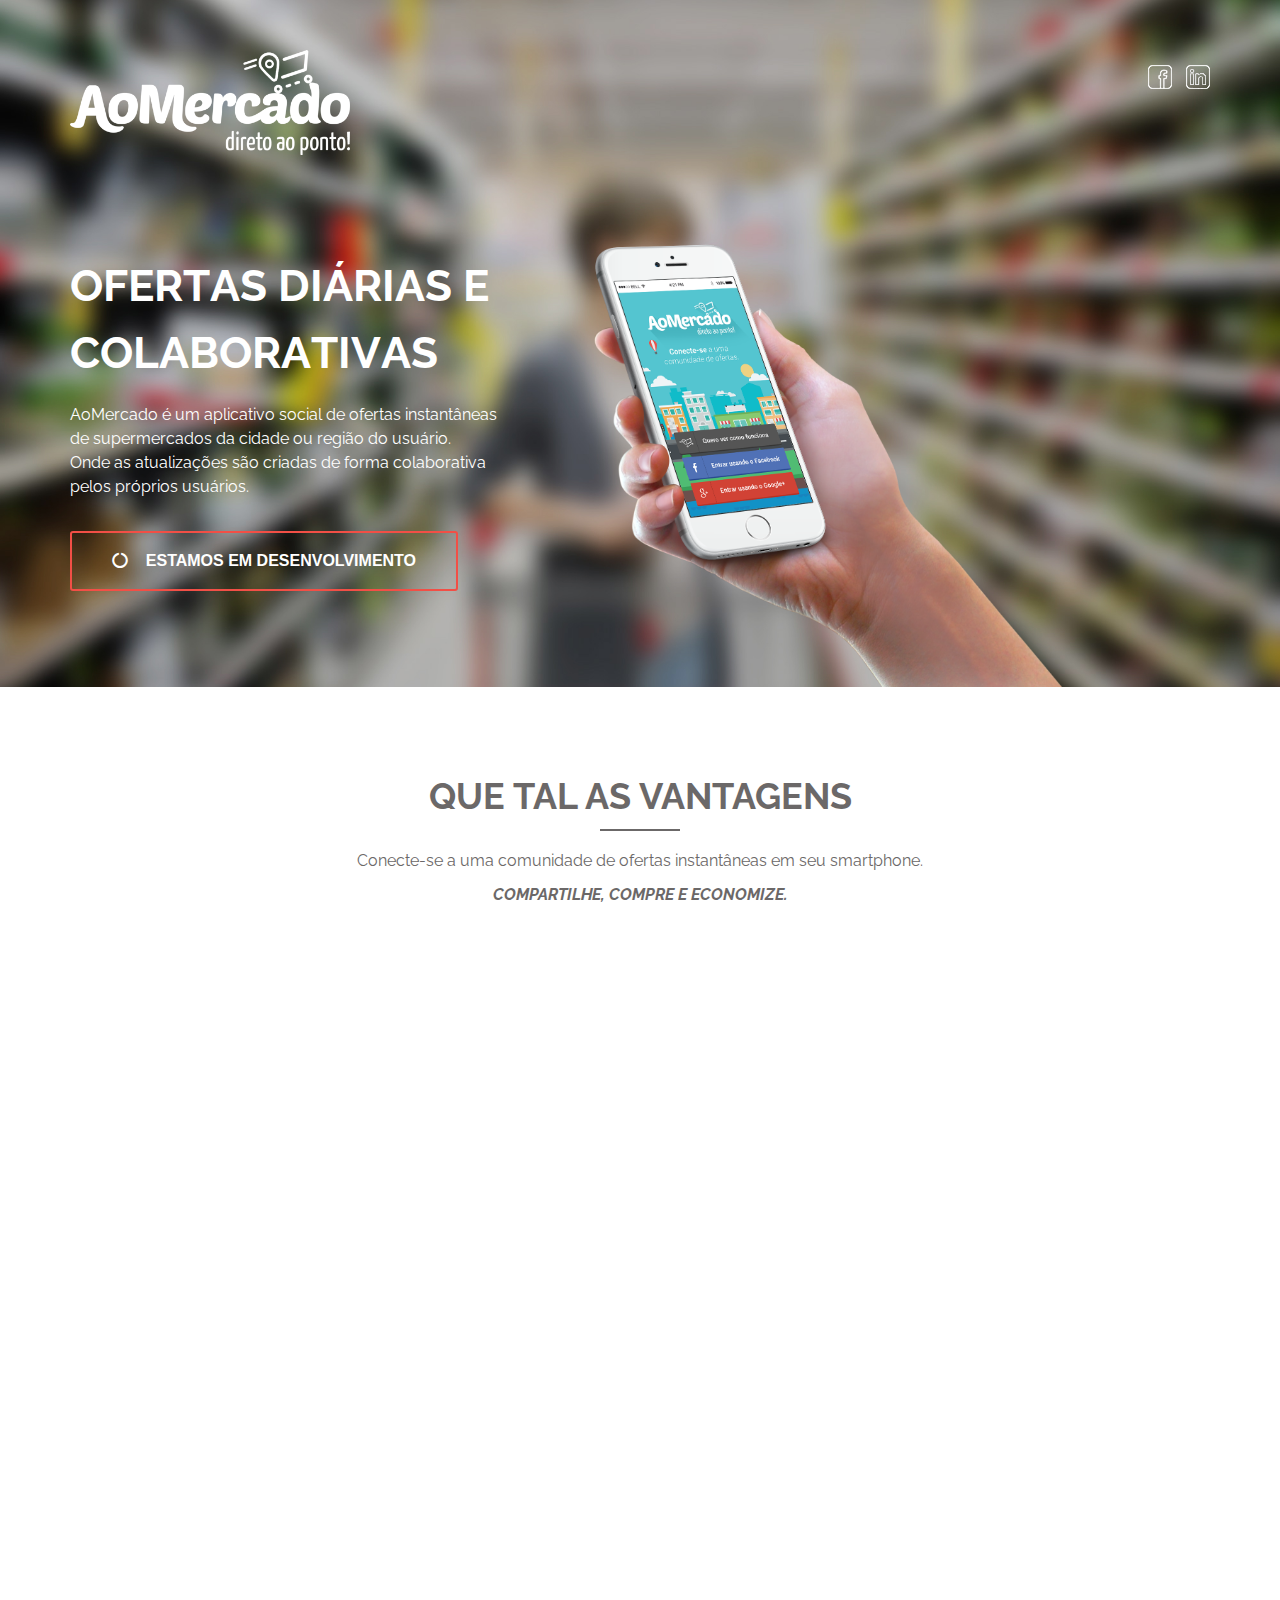
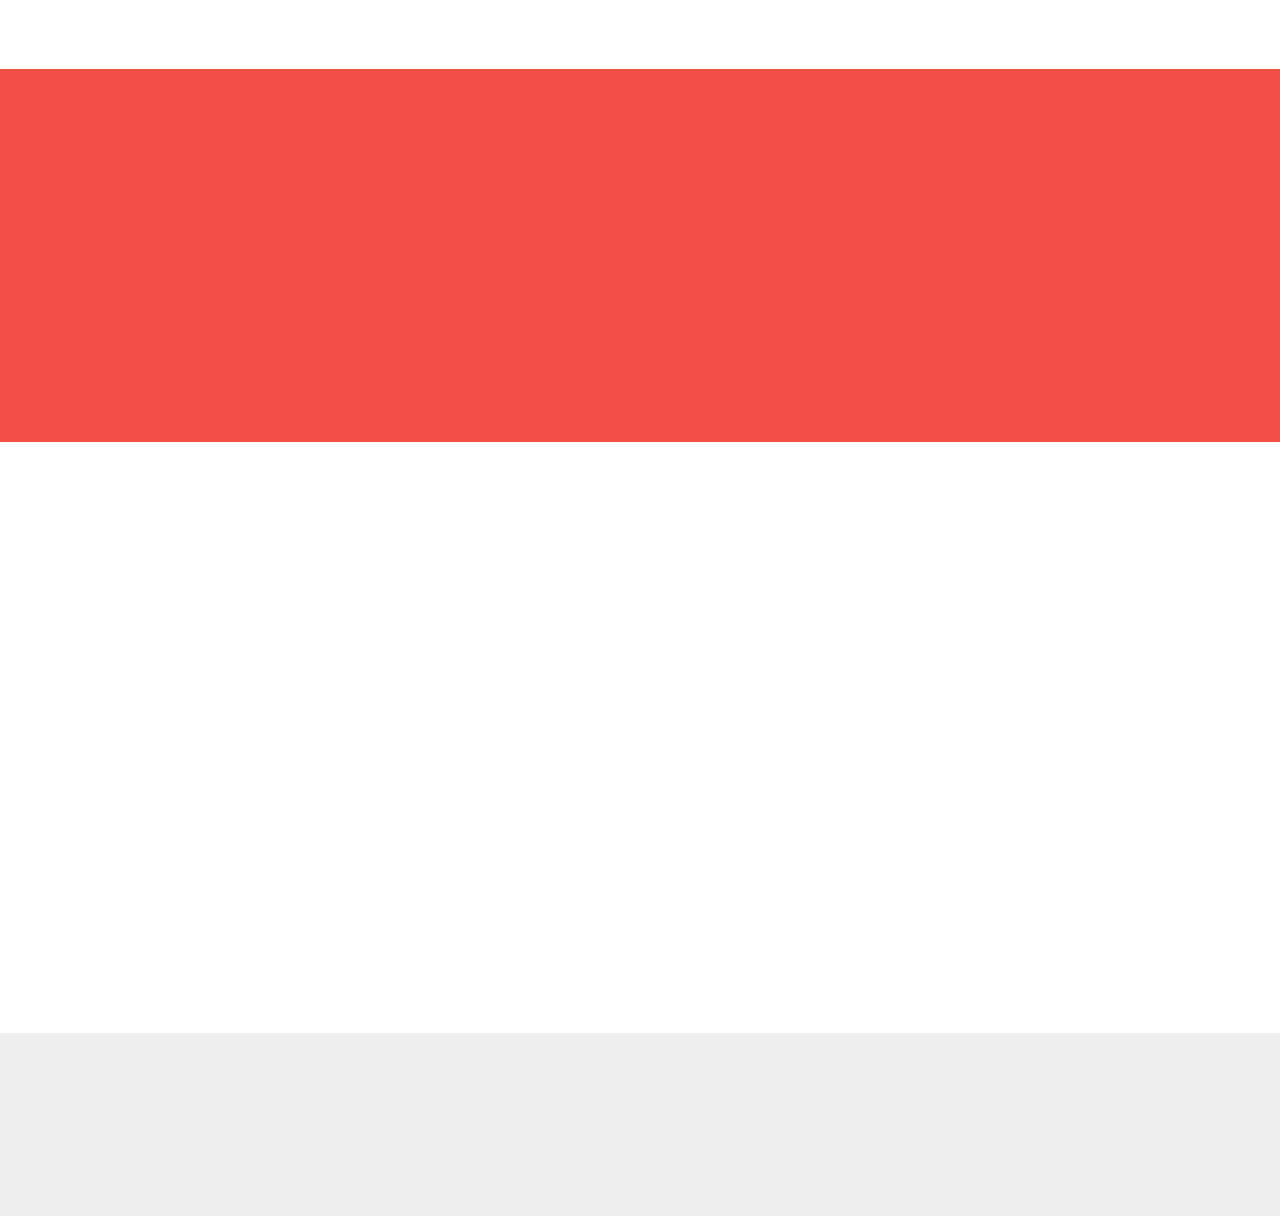
==== index.html @ 54acd957 "Ajustes Responsivo" ====
<!DOCTYPE html>
<html lang="pt">
    <head>
        <meta charset="utf-8">
        <meta http-equiv="X-UA-Compatible" content="IE=edge">
        <meta name="viewport" content="width=device-width, initial-scale=1">
        <meta name="description" content="">
        <meta name="author" content=""> 

        <link rel="icon" href="images/fav_aomercado.ico" type="image/x-icon"/>
        <link rel="shortcut icon" href="images/fav_aomercado.ico" type="image/x-icon"/>

        <link rel="stylesheet" type="text/css" href="css/bootstrap.min.css">
        <link rel="stylesheet" type="text/css" href="css/jquery.funnyText.css" />
        <link rel="stylesheet" type="text/css" href="css/animate.css">
        <link rel="stylesheet" type="text/css" href="css/style.css">

        <link rel="stylesheet" href="https://maxcdn.bootstrapcdn.com/font-awesome/4.5.0/css/font-awesome.min.css">
        <title>AoMercado - Conecte-se as Ofertas</title>

        <!--[if lt IE 9]>
          <script src="https://oss.maxcdn.com/html5shiv/3.7.2/html5shiv.min.js"></script>
          <script src="https://oss.maxcdn.com/respond/1.4.2/respond.min.js"></script>
        <![endif]-->

    </head>
    <body  onload="mailanim()">
            <header class="head">
            <div class="container bannertopo">
                <div class="row">
                    <div class="col-md-6 col-sm-6 col-xs-6 logo wow fadeIn">
                        <img src="images/logo.png" alt="Logo">
                    </div>
                    <div class="col-md-6 col-sm-6 col-xs-6 social wow fadeIn">
                        <a href="https://www.linkedin.com/company/aomercado/" alt="AoMercado no Linkedin" title="AoMercado no Linkedin" target="_blank">
                            <img src="images/linkedin-icon.png" alt="Linkedin - AoMercado">
                        </a>
                        <a href="https://www.facebook.com/AoMercadoApp" alt="AoMercado no Facebook" title="AoMercado no Facebook" target="_blank">
                            <img src="images/facebook-icon.png" alt="Facebook - AoMercado">
                        </a>
                    </div>
                </div>

                <div class="row">
                    <div class="col-md-6 col-sm-6 col-xs-12 main-content wow fadeInLeft TituloPrincipal">
                        <h1 class="funnytext">OFERTAS DIÁRIAS E COLABORATIVAS</h1>
                        <p> AoMercado é um aplicativo social de ofertas instantâneas de supermercados da cidade ou região do usuário.
                        <br>Onde as atualizações são criadas de forma colaborativa pelos próprios usuários.</p>

                        <button type="button" class="btn btn-default home-btn">
                        <i class="fa fa-circle-o-notch fa-spin"></i> &nbsp;&nbsp; ESTAMOS EM DESENVOLVIMENTO</button>

                    </div>
                    <div class="col-md-6 col-sm-6 col-xs-12 phone-mockup wow fadeInRight" style="padding-left: 70px;">
                        <img class="img-responsive" src="images/iphoneinhand.png" alt="Phone">
                    </div>
                </div>
            </div>
        </header>

    <!-- <section class="services">
        <div class="container">
            <div class="row">
                <div class="col-md-4 col-sm-4 services-list wow fadeInUp">
                    <img src="images/service-icon-1.png" alt="icon">
                    <h4>ULTIMATE DESIGN</h4>
                    <p>This is a paragraph. Click here to add / edit your own text. This should be used to tell a story.</p>
                </div>

                <div class="col-md-4 col-sm-4 services-list wow fadeInUp">
                    <img src="images/service-icon-2.png" alt="icon">
                    <h4>LIFETIME FREE</h4>
                    <p>This is a paragraph. Click here to add / edit your own text. This should be used to tell a story.</p>
                </div>

                <div class="col-md-4 col-sm-4 services-list wow fadeInUp">
                    <img src="images/service-icon-3.png" alt="icon">
                    <h4>AMAZING FEATURE</h4>
                    <p>This is a paragraph. Click here to add / edit your own text. This should be used to tell a story.</p>
                </div>

            </div>
        </div>
    </section> -->

    <section class="container features destaquehome">
        <div class="row">
            <div class="col-md-12 features-title wow fadeIn">
                <h1 >QUE TAL AS VANTAGENS</h1>
                <center><div class="dark-stroke"></div></center>
                <p class="title-description">Conecte-se a uma comunidade de ofertas instantâneas em seu smartphone.</p>
                <p class="title-description"><i><b>COMPARTILHE, COMPRE E ECONOMIZE.</b></i></p>
            </div>
          <div class="col-md-4 col-sm-4 features-right icones">
                <div class="features-list-4 wow fadeInRight">
                    <i class="fa fa-hand-spock-o"></i>
                    <h4>Compatilhe as Ofertas</h4>
                    <p>Contribua postando as oferta do mercado de onde você estiver.</p>
                </div>
                <div class="features-list-5 wow fadeInRight">
                    <i class="fa fa-bullhorn"></i>
                    <h4>Nada de ofertas Ultrapassadas</h4>
                    <p>Aproveite as Ofertas que todos estão compartilhando em sua cidade.</p>
                </div>
                <div class="features-list-6 wow fadeInRight">
                    <i class="fa fa-calendar-check-o"></i>
                    <h4>Instântaneo e Diário</h4>
                    <p>Acompanhe o produto que lhe interessa e arraste para sua lista de compras.</p>
                </div>
            </div>
            <div class="col-md-4 col-sm-4 appmockup wow fadeInUp">
                <img class="phone-mockup" src="images/iphonemockup.png" alt="phone mockup">
                <img class="phone-img" src="images/appimage.png" alt="phone image">
            </div>

            <div class="col-md-4 col-sm-4 features-right icones icladi">
                <div class="features-list-4 wow fadeInRight">
                    <i class="fa fa-heart"></i>
                    <h4>Ganhe Prêmios</h4>
                    <p>Contribua e ainda ganhe prêmios e descontos exclusivos.</p>
                </div>
                <div class="features-list-5 wow fadeInRight">
                    <i class="fa fa-map-marker"></i>
                    <h4>Vá na Oferta</h4>
                    <p>Agora não precisa sair buscando ofertas pela cidade, vá direto ao ponto.</p>
                </div>
                <div class="features-list-6 wow fadeInRight">
                    <i class="fa fa-leaf"></i>
                    <h4>Ajude a Economizar Papel</h4>
                    <p>Nosso aplicativo ajuda a diminuir o número de panfletos nas ruas.</p>
                </div>
            </div>
        </div>
    </section>

    <section class="form-section bgcontato">
        <div class="container">
            <div class="row">
                <div class="col-md-12 wow fadeIn">
                    <h2 id="invite-message">Quer ser o primeiro a saber?</h2>
                    <div id="contact-response" style="display: none;">
                        <h2><i class="fa fa-paper-plane-o"></i></h2>
                        <h2>OBRIGADO POR SE CADASTRAR!</h2>
                    </div>
                    <center><div class="white-stroke"></div></center>
                    <form id="contact" method="post" class="form-inline">
                        <div class="form-group">
                            <label class="sr-only" for="mail">Email address</label>
                            <input type="email" class="form-control" id="mail" placeholder="Cadastre seu e-mail">
                        </div>
                        <button type="submit" class="btn btn-default"><i class="fa fa-paper-plane-o"></i> &nbsp;&nbsp; Enviar</button>
                    </form>
                    <p class="title-description">Fique tranquilo, não vamos mandar spams.</p>
                    <br/>

                    <script type="text/javascript">
                          var posicao = 0;
                          var mensagem = "oi@aomercado.com";  // Digite entre as aspas o que você quiser, inclusive tags HTML.

                          function mailanim() {
                            document.getElementById("lugar").innerHTML = mensagem.substring(posicao,mensagem,length);
                            posicao++;
                            if (posicao == mensagem.length) {
                            posicao == 3;
                            }
                            setTimeout("mailanim()", 320); // O número mencionado pode ser alterado, pois ele indica a velocidade com que a mensagem irá surgir. Quanto maior, mais lento.
                          }
                    </script>
                    <p style="margin-top: 0px;">Se preferir encaminhe um e-mail para -
                    <a href="mailto:oi@aomercado.com" alt="Diga Oi" title="Diga Oi" style="text-decoration:none;color:#fff;"><b><strong id="lugar"></strong></b></a></p>

                </div>
            </div>
        </div>
    </section>

    <section class="our-clients">
        <div class="container">
            <div class="row">
                <div class="col-md-12 clients-title wow fadeIn">
                    <h1 >NOSSA EQUIPE</h1>
                    <center><div class="dark-stroke"></div></center>
                    <p class="title-description">Quem faz isso acontecer.</p>
                </div>
            </div>
            <div class="row clients-list">
                <div class="col-md-4 wow fadeInUp">
                    <img src="images/client-1.png" alt="client">
                    <h4>Patrick Padilha</h4>
                    <p><i>Co-founder</i></p>
                    <center><div class="clients-stroke"></div></center>
                    <p>"Gestão de Clientes, Design e Marketing."</p>
                    <!--<p>"Existe o risco que você não pode jamais correr, e existe o risco que não pode deixar de correr.<br><i>Peter Drucker</i>"</p>-->
                    <!--<p>"Estudante. Apaixonado por design, empreendendorismo, marketing e por fazer a diferença na vida das pessoas."</p>-->
                </div>
                <div class="col-md-4 wow fadeInUp">
                    <img src="images/client-2.png" alt="client">
                    <h4>Matheus Pereira</h4>
                    <p><i>Co-founder</i></p>
                    <center><div class="clients-stroke"></div></center>
                    <p>"Comunicação, desenvolvimento tecnológico e conhecimento."</p>
                </div>
                <div class="col-md-4 wow fadeInUp">
                    <img src="images/client-3.png" alt="client">
                    <h4>Joelmir Ribacki</h4>
                    <p><i>Co-founder</i></p>
                    <center><div class="clients-stroke"></div></center>
                    <p>"Desenvolvimento tecnológico, infraestrutura e inovação."</p>
                </div>
            </div>
        </div>
    </section>
    
    <!-- <section class="download-section">
        <div class="container">
            <div class="row">
                <div class="col-md-6 wow fadeInLeft">
                    <h2>START TO SNAP AWESOME PHOTOS</h2>
                    <p class="title-description">Join us to be one of the 543.000 Photographers</p>
                </div>
                <div class="col-md-6 wow fadeInRight">
                     <a type="button" class="btn btn-default btn-lg" href="#">GET DOWNLOAD LINK!</a>
                </div>
            </div>
        </div>
    </section> -->

    <footer class="footer-info">
        <div class="container">
            <div class="row">
                <div class="col-md-12 wow fadeInLeft">
                    <img src="images/logo-2.png" alt="Footer-Logo">
                </div>
                <div class="col-md-12 wow fadeInRight">
                    <p>Todos os direitos reservados &copy; - 2015-2016</p>
                </div>
            </div>
        </div>
    </footer>



        <!-- scripts starts here-->
        <script src="https://ajax.googleapis.com/ajax/libs/jquery/1.11.3/jquery.min.js"></script>
        <script src="js/bootstrap.min.js"></script>
        <script src="js/jquery.funnyText.js"></script>
        <script src="js/wow.min.js"></script>
        <script src="js/queryloader2.min.js" type="text/javascript"></script>
        <script src="js/contact.js" type="text/javascript"></script>
        <!-- scripts end here-->

        <script type="text/javascript">
            window.addEventListener('DOMContentLoaded', function() {
            new QueryLoader2(document.querySelector("body"), {
            barColor: "#efefef",
            backgroundColor: "#111",
            percentage: true,
            barHeight: 1,
            minimumTime: 200,
            fadeOutTime: 1000
            });
        });
        </script>

         <script>
            new WOW().init();
         </script>

        <script type="text/javascript">
            $(document).ready(function() {
                 $('.funnytext').funnyText({
                speed: 200,
                borderColor: 'none',
                activeColor: 'white',
                color: 'white',
                fontSize: '44px',
                direction: 'both'
                });
            });

        </script>
        
        <!-- Google Analytics-->
            <script>
              (function(i,s,o,g,r,a,m){i['GoogleAnalyticsObject']=r;i[r]=i[r]||function(){
              (i[r].q=i[r].q||[]).push(arguments)},i[r].l=1*new Date();a=s.createElement(o),
              m=s.getElementsByTagName(o)[0];a.async=1;a.src=g;m.parentNode.insertBefore(a,m)
              })(window,document,'script','//www.google-analytics.com/analytics.js','ga');

              ga('create', 'UA-71699555-1', 'auto');
              ga('send', 'pageview');

            </script>

    </body>
---- css/style.css ----
@import url(https://fonts.googleapis.com/css?family=Raleway:700,400,300);

html, h1, h2, h3, h4, h5, h6, p {
    font-family: 'Raleway', sans-serif;
}
p {
    line-height: 24px;
    font-size: 15px;
}

h1, h2, h4{
	font-weight: bold;
}

h4{
	text-transform: uppercase;
}

h1, h2, h3, h4, h5, h6, p, img, .btn {
    -moz-transition: all 0.2s ease-in-out;
    -webkit-transition: all 0.2s ease-in-out;
    -o-transition: all 0.2s ease-in-out;
    -ms-transition: all 0.2s ease-in-out;
    transition: all 0.2s ease-in-out;
}

.container{
	overflow: hidden;
}

.head{
	background-image: url("../images/bg-img-1.jpg");
	background-position: center center;
    background-repeat: no-repeat;
    background-size: cover;
    border-width: 0;
    min-height: 652px;
    width: auto;
}

.logo{
	margin-top: 50px;
}

.social img{
	margin-top: 65px;
	float: right;
	padding-left: 14px;
}

.main-content{
	margin-top: 84px;
	color: #fff;
}

.main-content h1{
	font-size: 42px;
	line-height: 54px;
}

.main-content p{
	font-weight: 400;
	font-size: 16px;
}

.phone-mockup img{
	float: right;
	vertical-align: bottom;
	height: 532px;
	width: auto;

}

.home-btn{
	margin-top: 22px;
	font-size: 16px;
	height: 60px;
	border-radius: 3px;
	color: #fff;
	background: none;
	border:2px solid #F24F46;
	margin-right: 20px;
	padding: 17px 40px 20px 40px;
	font-weight: bold;
}


.services{
	padding-top: 30px;
	padding-bottom: 30px;
	background-color: #F24F46;
	color: #fff;
	text-align: center;
}

.services-list{
	padding-top: 30px;
	padding-bottom: 30px;
}

.services h4, .services p{
	padding-right: 30px;
	padding-left: 30px;
}

.services h4{
	padding-bottom: 4px;
	margin-top: 28px;
}

.services-list:hover h4{
	letter-spacing: 0.5px;
}

.title-description{
	font-size: 16px;
}

.features{
	margin-bottom: 80px;
	margin-top: 70px;
	color: #6b6868;
}

.features-title{
	margin-bottom: 70px;
	text-align: center;
}

.dark-stroke{
	border-bottom: 2px solid #6b6868;
	width: 80px;
	margin-top: 12px;
	margin-bottom: 18px;
	
}

.features-left{
	text-align: right;
	margin-top: 40px;
}

.features-right{
	text-align: left;
	margin-top: 40px;
}

.features-left h4, .features-left p{
	padding-right: 60px;
}

.features-left div:hover h4, .features-right div:hover h4{
	color: #202020;
}

.features-right h4, .features-right p{
	padding-left: 60px;
}

.features-left div, .features-right div{
	margin-bottom: 36px;
}

.features-list-1 img, .features-list-2 img, .features-list-3 img{
	transform:translate(0px, 66px);
}

.features-list-4 img, .features-list-5 img, .features-list-6 img{
	transform:translate(0px, 66px);
}


.appmockup{
	position: relative;
	text-align: center;
}

.phone-img{
	position: absolute;
	text-align: center;
	transform:translate(-261px, 0px);
	top: 70px;

}

.screenshots-title{
	margin-bottom: 70px;
	text-align: center;
}

.screenshots{
	padding-top: 80px;
	padding-bottom: 80px;
	background-color: #f8f8f8;
}

#owl-slider .item{
	margin: 3px;
}
#owl-slider .item img{
	display: block;
	height: auto;
	width: 100%;
	border-radius: 5px;
	text-align: center;
	opacity: 0.9;
	transform: scale(0.95);
    }

#owl-slider .item img:hover{
	opacity: 1;
	transform: scale(1.0);
}

.form-inline{
	padding-top: 20px;
}

.form-inline .form-control{
	width: 412px;
	height: 46px;
	background-color: #545151;
	color: #fff;
	border-color: #666666;
}

.form-inline .btn{
	width: 120px;
	height: 46px;
	background-color: #545151;
	color: #fff;
	border-color: #666666;
}

.form-section{
	background-image: url('../images/bg-img-1.jpg');
	background-position: center center;
    background-repeat: no-repeat;
    background-size: cover;
    border-width: 0;
    width: auto;
    text-align: center;
    padding-top: 60px;
    padding-bottom: 60px;
    color: #fff;
}

.form-section p{
	margin-top: 14px;
}

.white-stroke{
	border-bottom: 2px solid #ffffff;
	width: 80px;
	margin-top: 12px;
	margin-bottom: 18px;
	
}

.our-clients{
	text-align: center;
	margin-top: 70px;
	margin-bottom: 70px;
	color: #6b6868;

}

.clients-title{
	margin-bottom: 70px;
	text-align: center;
}

.clients-stroke{
	border-bottom: 2px solid #6b6868;
	width: 80px;
	margin-top: 12px;
	margin-bottom: 14px;	
}

.our-clients div{
	padding-right: 30px;
	padding-left: 30px;	
}

.clients-list div:hover h4{
	color: #202020;
}

.clients-list h4{
	padding-top: 20px;
	padding-bottom: 0px;
	margin: 0px;
}

.clients-logos{
	padding-top: 30px;
	padding-bottom: 30px;
	background-color: #6B6868;

}

.faq{
	padding-top: 70px;
	padding-bottom: 70px;
	background-color: #f8f8f8;
}

.faq h4{
	text-transform: none;
	color: #6B6868;	
}

.faq-title{
	margin-bottom: 40px;
	text-align: center;
}

.faq-list div{
	padding-top: 30px;
}

.faq-list div:hover h4{
	color: #202020;
}

.download-section{
	margin-top: 50px;
	margin-bottom: 50px;
	color: #6b6868;
}

.download-section h2{
	font-size: 26px;
}

.btn-lg{
	float: right;
	border-radius: 5px;
	color: #fff;
	background-color: #6b6868;
	padding-top: 16px;
	padding-bottom: 16px;
	width: 384px;
	margin-top: 22px;
}

.btn-lg:hover{
	background-color: #202020;
	color: #fff;
}

.footer-info{
	padding-top: 30px;
	padding-bottom: 24px;
	background-color: #EEEEEE;
	color: #fff;
	text-align: center;
}

.footer-info img{
	width: 200px;
	height: auto;
}

.footer-nav ul{
	text-decoration: none;
	text-align: center;
	list-style-type: none;
	margin-top: 10px;
}

.footer-nav li{
	display: inline;
	padding: 6px;
}

.footer-nav li a{
	color: #c0c0c0;
}

.footer-info p{
	color: #777;
	margin-top: 20px;
	text-align: center;
}

@media only screen and (min-width : 768px) {
		.phone-mockup img{
		float: left;
		}
}


.logo img{
	max-width: 280px;
}

.bgcontato{background: #F24F46 !important;}

.destaquehome .icones i{
	font-size: 2.3em;
	transform: translate(0px, 66px);
	color: #46C6A0;
	}


.col-md-6.TituloPrincipal {width: 40% !important;}


/* AJUSTES RESPONSIVO */

@media (min-width: 768px) and (max-width: 991px) {
		body .bannertopo {
			margin-right: 0px;
			margin-left: 40px;
    		padding-right: 0px;
		}

		.phone-mockup{
		    padding-left: 0px !important;
		    margin: 87px 0px 0px 0px;
    		position: absolute;
    		display: inline-block;
    		max-width: 270px;
		}

		.bannertopo .phone-mockup {margin: 110px 0px 0px 22px;}		
		.phone-mockup .img-responsive{
		    max-width: none;
		    bottom: 0px ;
		}

		.destaquehome .col-sm-4 {
    		width: 29.333333%;
			padding-right: 0px;
    	}

		.destaquehome .appmockup {text-align: left;}
		
		.features-right.icladi {margin-left: 90px;}
		.features-right {margin-left: 0px;padding-left: 0px;}
		.features-right h4, .features-right p {padding-left: 50px;}

		.appmockup .phone-img {
		    position: absolute;
		    text-align: center;
		    transform: translate(19px, 85px);
    		max-width: 234px;
		}
}

@media screen and (max-width: 767px) {
	.col-md-6.TituloPrincipal {
	    width: 99% !important;
	    text-align: center;
    }
    .form-inline .form-control {width: 100%;}
    .destaquehome .row .features-left p {margin-left: 50px;}
    .destaquehome .row .features-left div {text-align: left;}
}


@media screen and (max-width: 479px) {
	.logo img {max-width: 215px;}
	.social img {
   		margin-top: 75px;
   		width:42px;
   		height:auto;
    }
	.phone-mockup img {height: auto;}
	.home-btn {
		font-size: 14px;
		padding: 15px 30px;
		margin-left: 20px;
	}
	.footer-info p{font-size: 12px}

}
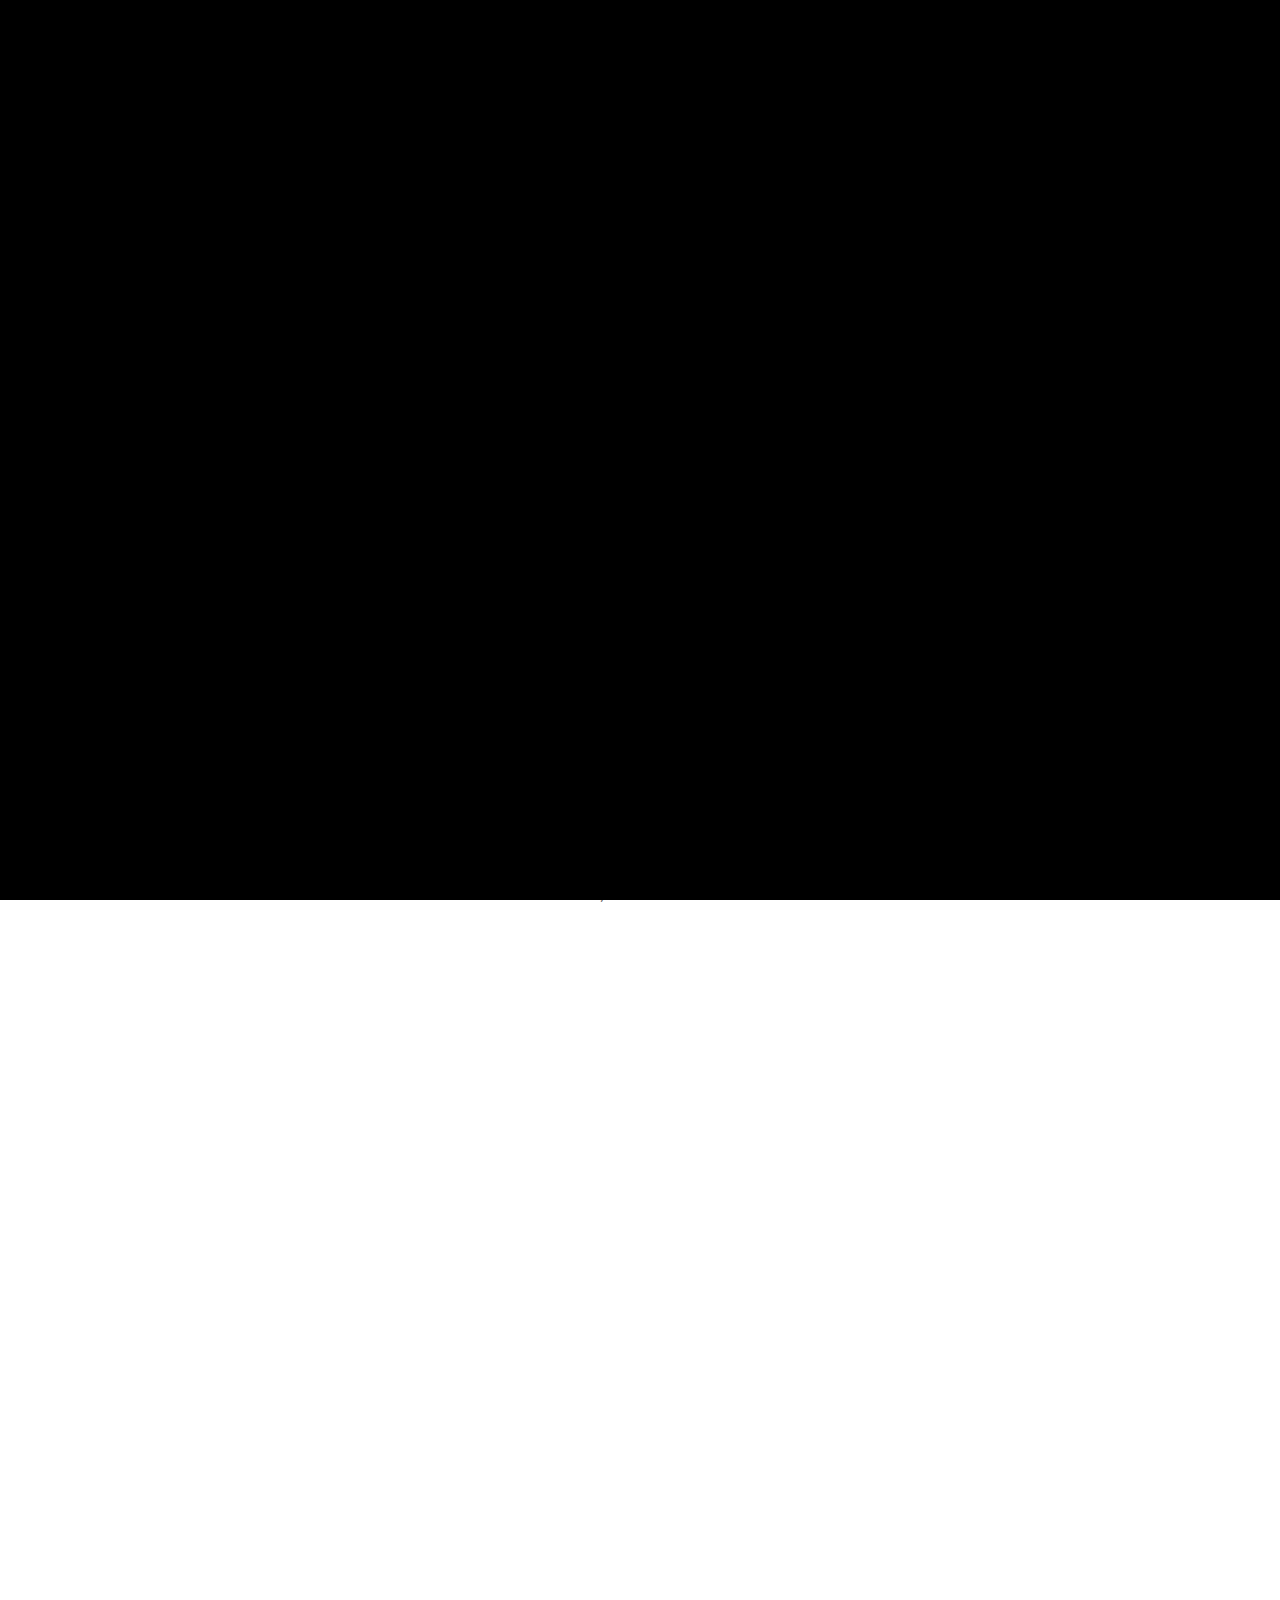
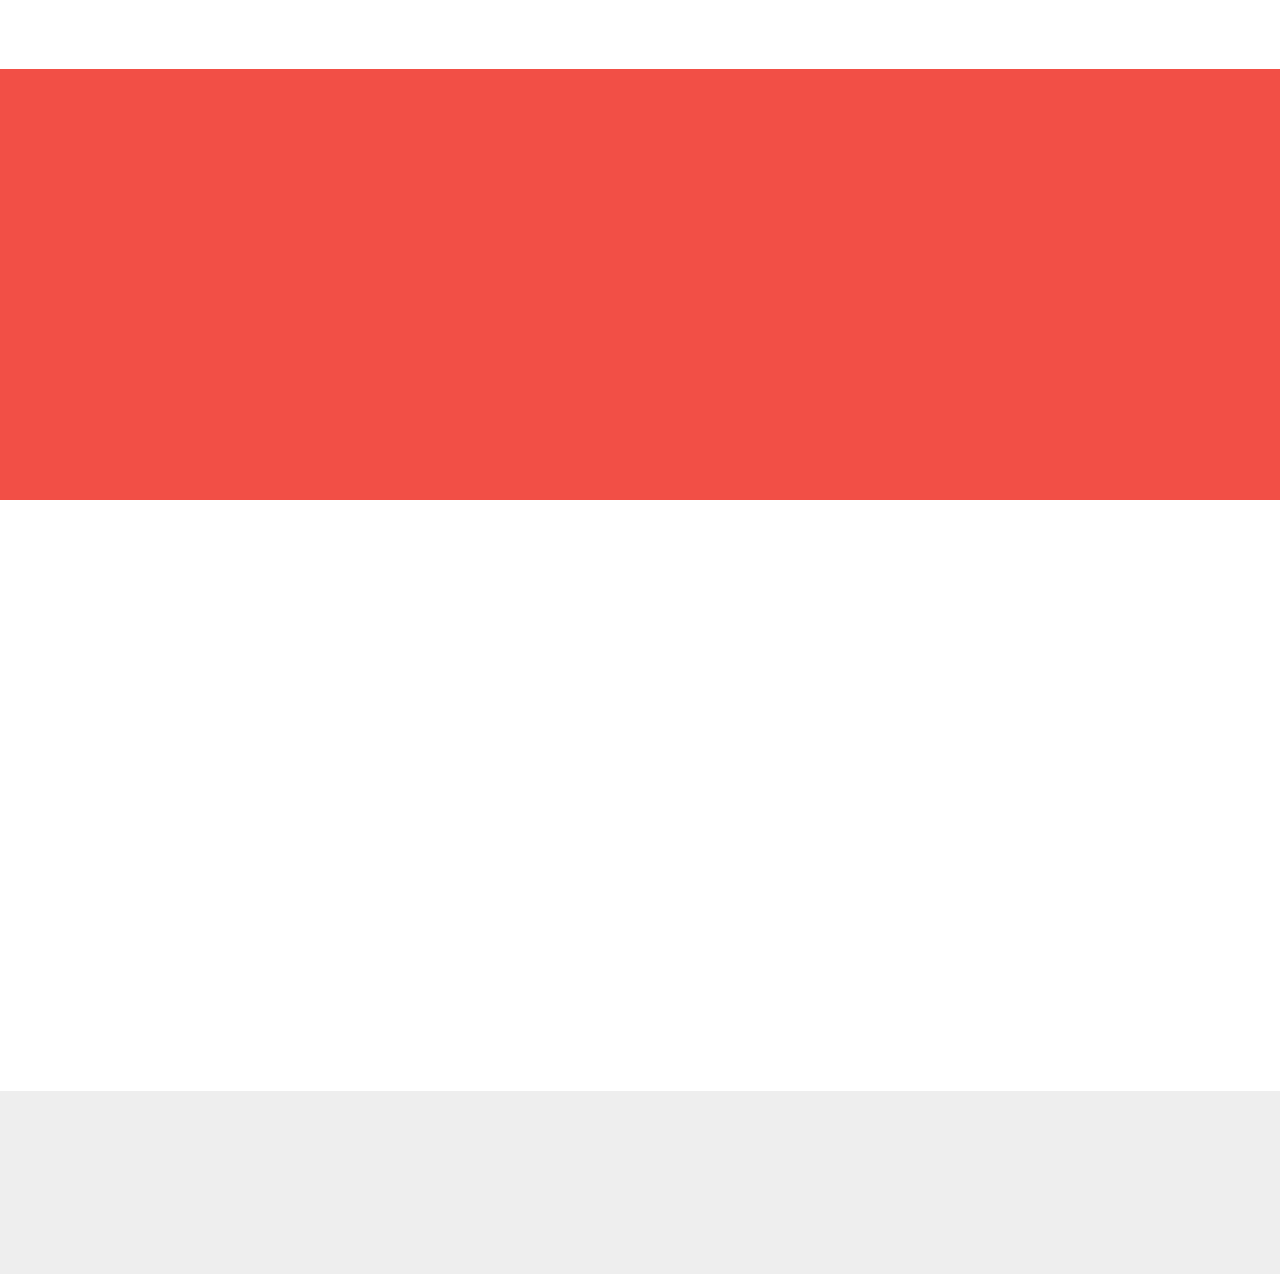
==== commit d65d8e61: "Add contact message." ====
--- a/index.html
+++ b/index.html
@@ -142,7 +142,10 @@
                         <h2><i class="fa fa-paper-plane-o"></i></h2>
                         <h2>OBRIGADO POR SE CADASTRAR!</h2>
                     </div>
-                    <center><div class="white-stroke"></div></center>
+                    <center>
+                        <div class="white-stroke"></div>
+                        <p class="title-description">Enviaremos um email para você<br>assim que o aplicativo estiver disponível para download.</p>
+                    </center>
                     <form id="contact" method="post" class="form-inline">
                         <div class="form-group">
                             <label class="sr-only" for="mail">Email address</label>
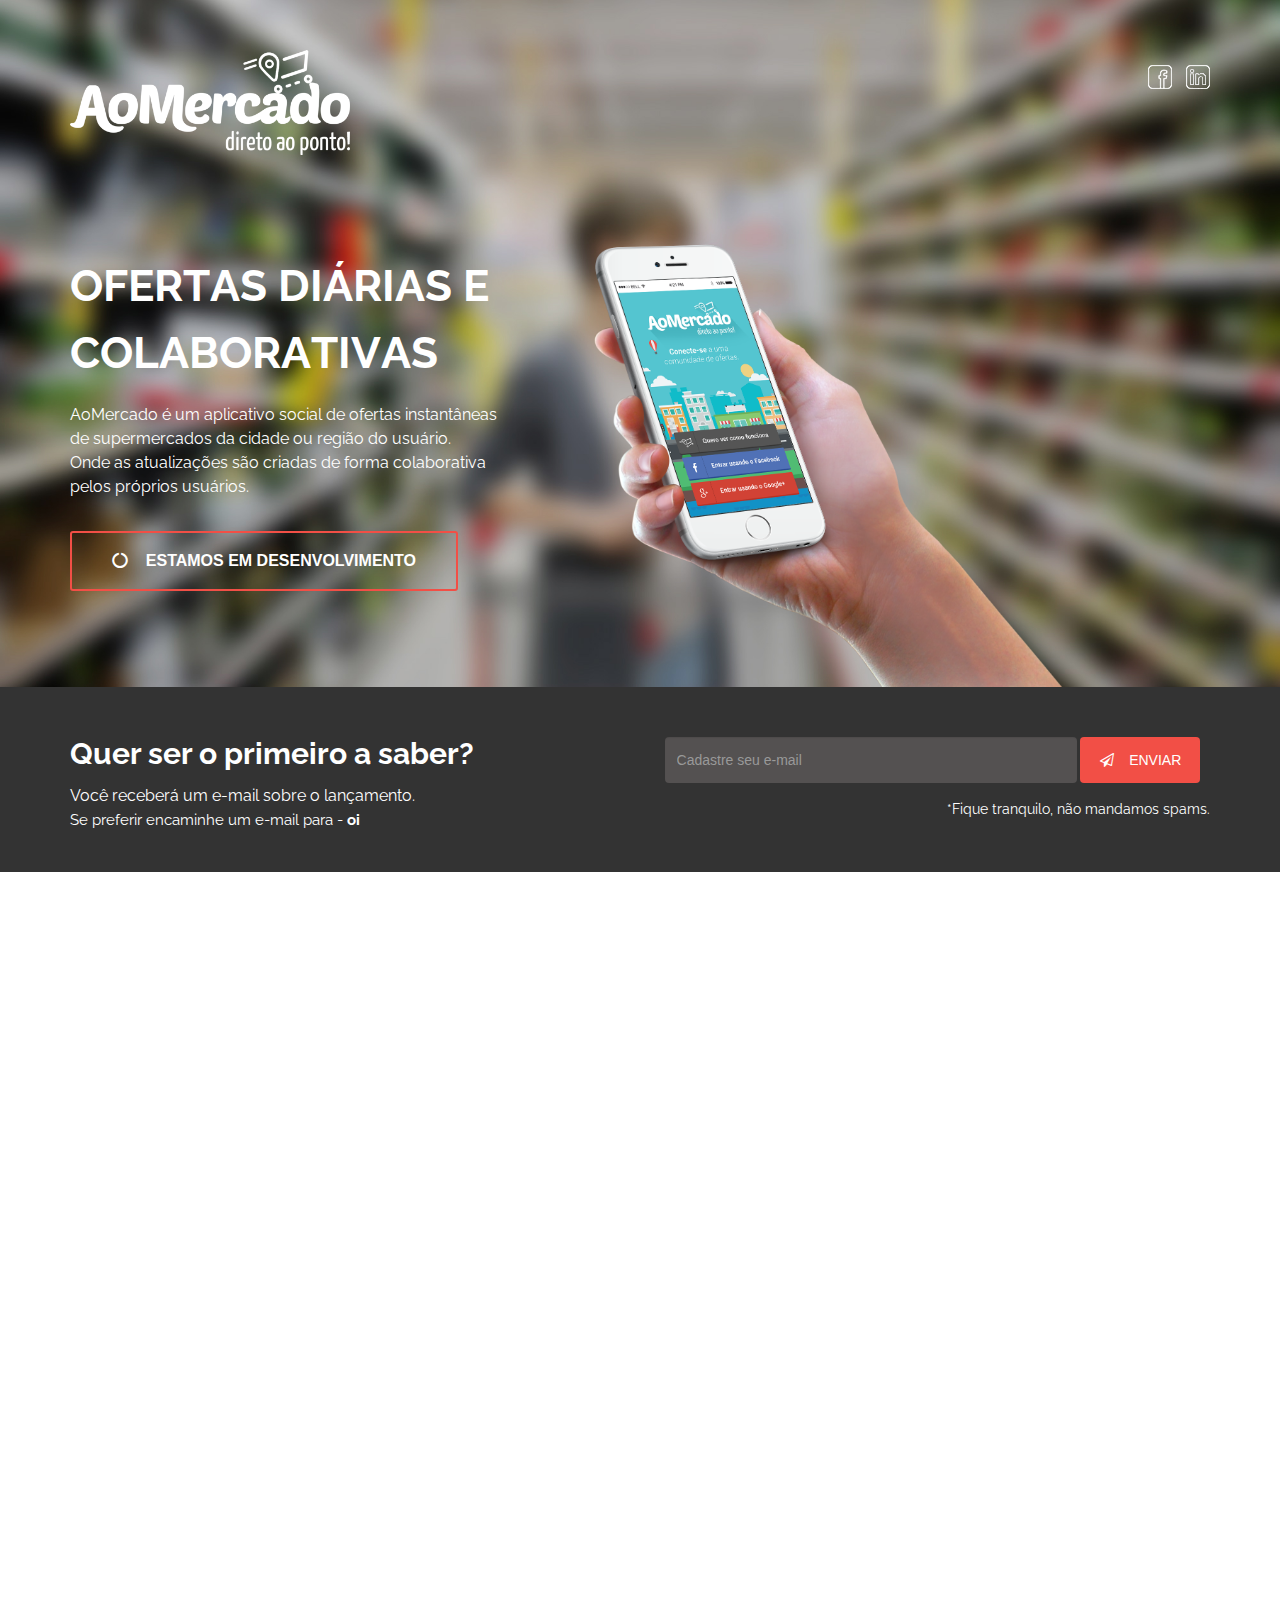
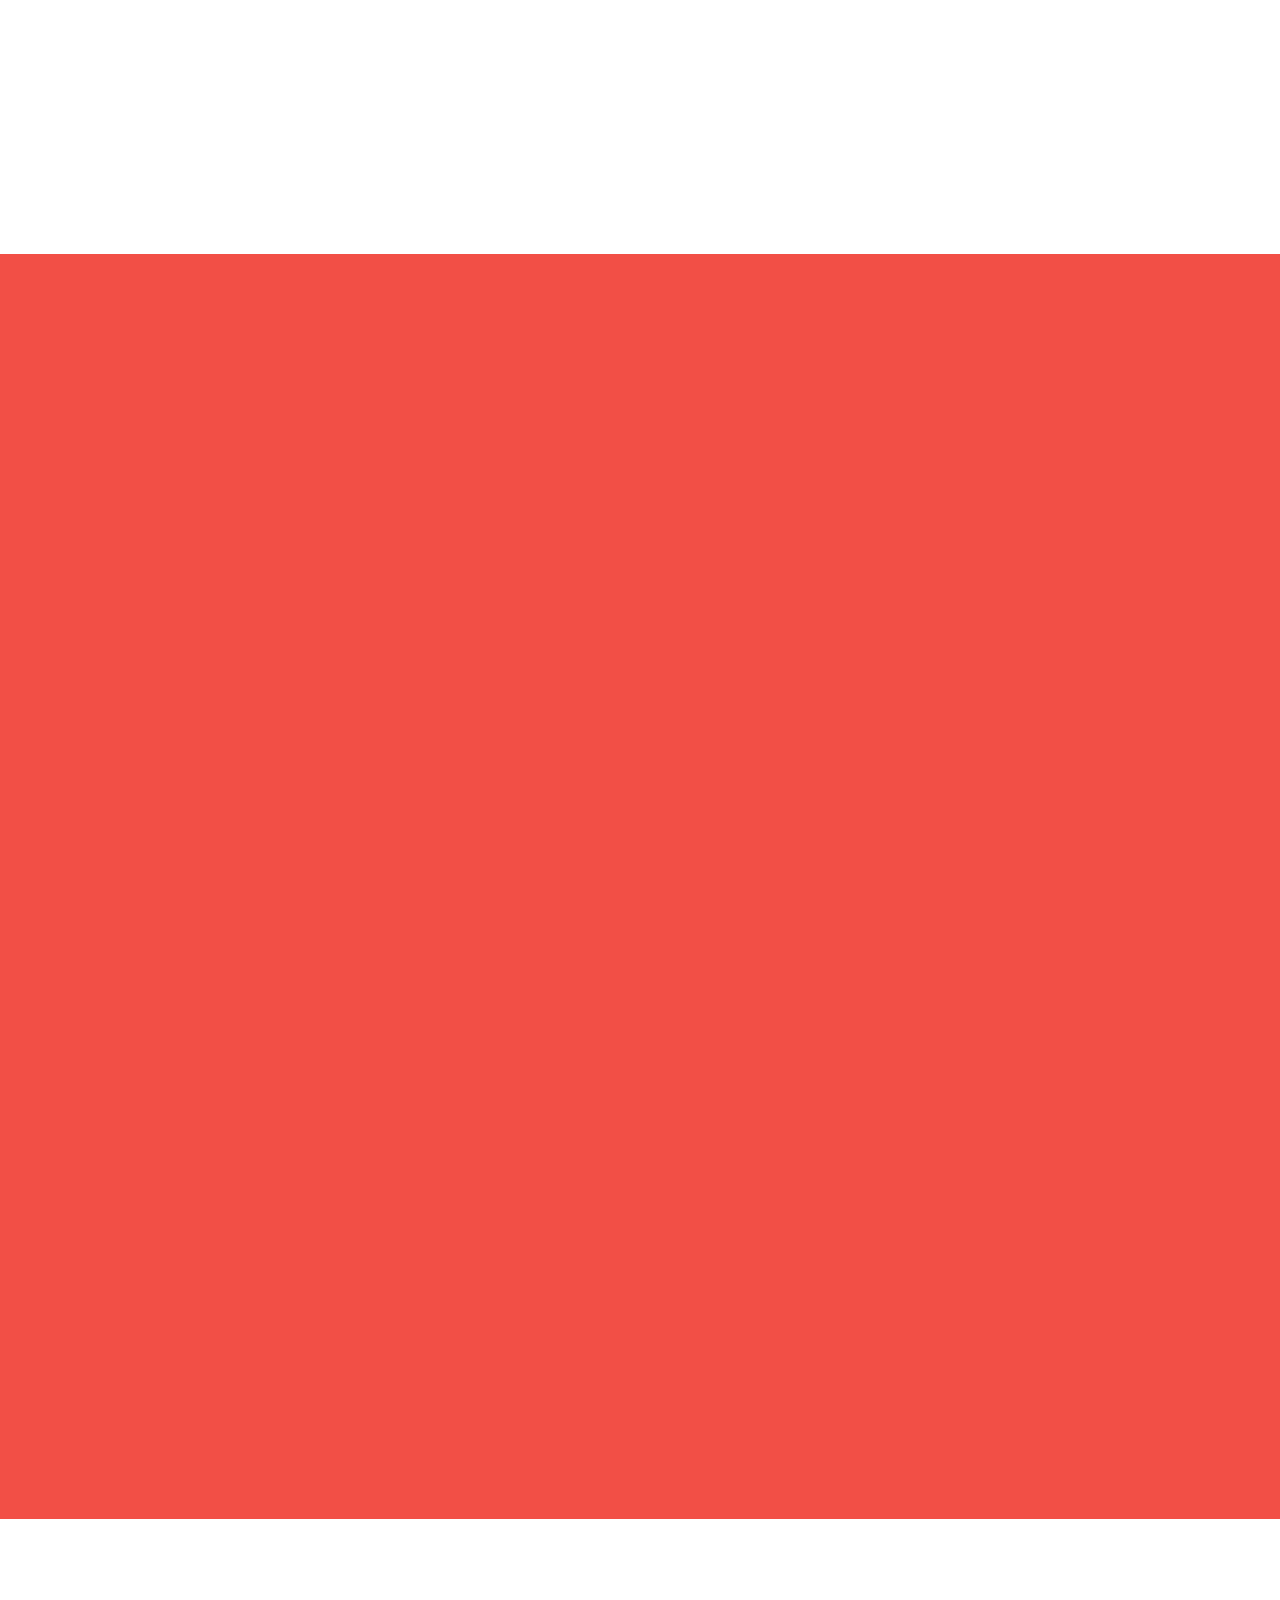
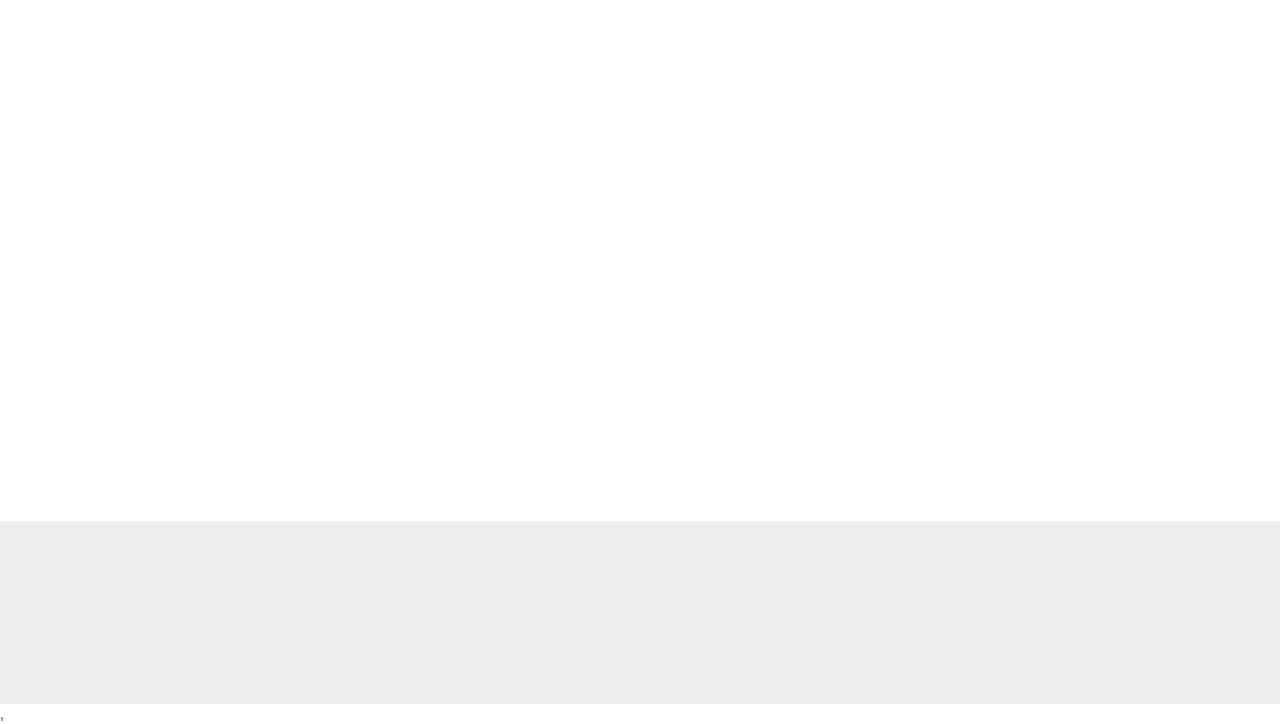
==== commit 24c1d09b: "Atualização Site" ====
--- a/index.html
+++ b/index.html
@@ -83,80 +83,19 @@
         </div>
     </section> -->
 
-    <section class="container features destaquehome">
-        <div class="row">
-            <div class="col-md-12 features-title wow fadeIn">
-                <h1 >QUE TAL AS VANTAGENS</h1>
-                <center><div class="dark-stroke"></div></center>
-                <p class="title-description">Conecte-se a uma comunidade de ofertas instantâneas em seu smartphone.</p>
-                <p class="title-description"><i><b>COMPARTILHE, COMPRE E ECONOMIZE.</b></i></p>
-            </div>
-          <div class="col-md-4 col-sm-4 features-right icones">
-                <div class="features-list-4 wow fadeInRight">
-                    <i class="fa fa-hand-spock-o"></i>
-                    <h4>Compatilhe as Ofertas</h4>
-                    <p>Contribua postando as oferta do mercado de onde você estiver.</p>
-                </div>
-                <div class="features-list-5 wow fadeInRight">
-                    <i class="fa fa-bullhorn"></i>
-                    <h4>Nada de ofertas Ultrapassadas</h4>
-                    <p>Aproveite as Ofertas que todos estão compartilhando em sua cidade.</p>
-                </div>
-                <div class="features-list-6 wow fadeInRight">
-                    <i class="fa fa-calendar-check-o"></i>
-                    <h4>Instântaneo e Diário</h4>
-                    <p>Acompanhe o produto que lhe interessa e arraste para sua lista de compras.</p>
-                </div>
-            </div>
-            <div class="col-md-4 col-sm-4 appmockup wow fadeInUp">
-                <img class="phone-mockup" src="images/iphonemockup.png" alt="phone mockup">
-                <img class="phone-img" src="images/appimage.png" alt="phone image">
-            </div>
-
-            <div class="col-md-4 col-sm-4 features-right icones icladi">
-                <div class="features-list-4 wow fadeInRight">
-                    <i class="fa fa-heart"></i>
-                    <h4>Ganhe Prêmios</h4>
-                    <p>Contribua e ainda ganhe prêmios e descontos exclusivos.</p>
-                </div>
-                <div class="features-list-5 wow fadeInRight">
-                    <i class="fa fa-map-marker"></i>
-                    <h4>Vá na Oferta</h4>
-                    <p>Agora não precisa sair buscando ofertas pela cidade, vá direto ao ponto.</p>
-                </div>
-                <div class="features-list-6 wow fadeInRight">
-                    <i class="fa fa-leaf"></i>
-                    <h4>Ajude a Economizar Papel</h4>
-                    <p>Nosso aplicativo ajuda a diminuir o número de panfletos nas ruas.</p>
-                </div>
-            </div>
-        </div>
-    </section>
+    
 
     <section class="form-section bgcontato">
         <div class="container">
             <div class="row">
-                <div class="col-md-12 wow fadeIn">
+                <div class="col-md-6 wow fadeIn" style="text-align:left;">
                     <h2 id="invite-message">Quer ser o primeiro a saber?</h2>
                     <div id="contact-response" style="display: none;">
                         <h2><i class="fa fa-paper-plane-o"></i></h2>
                         <h2>OBRIGADO POR SE CADASTRAR!</h2>
                     </div>
-                    <center>
-                        <div class="white-stroke"></div>
-                        <p class="title-description">Enviaremos um email para você<br>assim que o aplicativo estiver disponível para download.</p>
-                    </center>
-                    <form id="contact" method="post" class="form-inline">
-                        <div class="form-group">
-                            <label class="sr-only" for="mail">Email address</label>
-                            <input type="email" class="form-control" id="mail" placeholder="Cadastre seu e-mail">
-                        </div>
-                        <button type="submit" class="btn btn-default"><i class="fa fa-paper-plane-o"></i> &nbsp;&nbsp; Enviar</button>
-                    </form>
-                    <p class="title-description">Fique tranquilo, não vamos mandar spams.</p>
-                    <br/>
-
-                    <script type="text/javascript">
+                        <p class="title-description" style="margin-bottom: 0px;">Você receberá um e-mail sobre o lançamento.</p>
+                        <script type="text/javascript">
                           var posicao = 0;
                           var mensagem = "oi@aomercado.com";  // Digite entre as aspas o que você quiser, inclusive tags HTML.
 
@@ -171,11 +110,161 @@
                     </script>
                     <p style="margin-top: 0px;">Se preferir encaminhe um e-mail para -
                     <a href="mailto:oi@aomercado.com" alt="Diga Oi" title="Diga Oi" style="text-decoration:none;color:#fff;"><b><strong id="lugar"></strong></b></a></p>
+                </div>
+                <div class="col-md-6 wow fadeIn">
+                    <form id="contact" method="post" class="form-inline">
+                        <div class="form-group">
+                            <label class="sr-only" for="mail">Email address</label>
+                            <input type="email" class="form-control" id="mail" placeholder="Cadastre seu e-mail">
+                        </div>
+                        <button type="submit" class="btn btn-default"><i class="fa fa-paper-plane-o"></i> &nbsp;&nbsp; Enviar</button>
+                    </form>
+                    <p class="title-description" style="font-size:14px;text-align:right;">*Fique tranquilo, não mandamos spams.</p>
 
                 </div>
             </div>
         </div>
     </section>
+    
+    <section class="container features destaquehome">
+        <div class="row">
+            <div class="col-md-12 features-title wow fadeIn">
+                <h1 >QUE TAL AS VANTAGENS</h1>
+                <center><div class="dark-stroke"></div></center>
+                <p class="title-description">Conecte-se a uma comunidade de ofertas instantâneas em seu smartphone.</p>
+                <p class="title-description"><i><b>COMPARTILHE, COMPRE E ECONOMIZE.</b></i></p>
+            </div>
+          <div class="col-md-4 col-sm-4 features-right icones">
+                <div class="features-list-4 wow fadeInRight">
+                    <i class="fa fa-hand-spock-o"></i>
+                    <h4>Compatilhe as Ofertas</h4>
+                    <p>Contribua postando as oferta do mercado de onde você estiver.</p>
+                </div>
+                <div class="features-list-5 wow fadeInRight">
+                    <i class="fa fa-bullhorn"></i>
+                    <h4>Nada de ofertas Ultrapassadas</h4>
+                    <p>Aproveite as Ofertas que todos estão compartilhando em sua cidade.</p>
+                </div>
+                <div class="features-list-6 wow fadeInRight">
+                    <i class="fa fa-calendar-check-o"></i>
+                    <h4>Instântaneo e Diário</h4>
+                    <p>Acompanhe o produto que lhe interessa e arraste para sua lista de compras.</p>
+                </div>
+            </div>
+            <div class="col-md-4 col-sm-4 appmockup wow fadeInUp">
+                <img class="phone-mockup" src="images/iphonemockup.png" alt="phone mockup">
+                <img class="phone-img" src="images/appimage.png" alt="phone image">
+            </div>
+
+            <div class="col-md-4 col-sm-4 features-right icones icladi">
+                <div class="features-list-4 wow fadeInRight">
+                    <i class="fa fa-heart"></i>
+                    <h4>Ganhe Prêmios</h4>
+                    <p>Contribua e ainda ganhe prêmios e descontos exclusivos.</p>
+                </div>
+                <div class="features-list-5 wow fadeInRight">
+                    <i class="fa fa-map-marker"></i>
+                    <h4>Vá na Oferta</h4>
+                    <p>Agora não precisa sair buscando ofertas pela cidade, vá direto ao ponto.</p>
+                </div>
+                <div class="features-list-6 wow fadeInRight">
+                    <i class="fa fa-leaf"></i>
+                    <h4>Ajude a Economizar Papel</h4>
+                    <p>Nosso aplicativo ajuda a diminuir o número de panfletos nas ruas.</p>
+                </div>
+            </div>
+        </div>
+    </section>
+
+    
+    <section id="mercado_vantagens" class="container features destaquehome">
+        <div class="row">
+            <div class="col-md-12 features-title wow fadeIn">
+                <h1>VOCÊ É UM MERCADO?</h1>
+                <center><div class="dark-stroke"></div></center>
+                <p class="title-description">Confira as vantagens de se aproximar de seus consumidores.</p>
+                <p class="title-description"><i><b>CADASTRE-SE E ENTRAREMOS EM CONTATO.</b></i></p>
+            </div>
+          <div class="col-md-4 col-sm-4 features-right icones destaquesmercado_left">
+                <div class="features-list-4 wow fadeInRight">
+                    <i class="fa fa-bullhorn"></i>
+                    <h4>Compatilhe suas Ofertas</h4>
+                    <p>Destaque-se compartilhando seus melhores preços.</p>
+                </div>
+                <div class="features-list-5 wow fadeInRight">
+                    <i class="fa fa-heart"></i>
+                    <h4>Fidelização de Clientes</h4>
+                    <p>Aquele cliente que vez as vezes, agora vai vir sempre.</p>
+                </div>
+                <div class="features-list-6 wow fadeInRight">
+                    <i class="fa fa-line-chart"></i>
+                    <h4>Instântaneo e Diário</h4>
+                    <p>Você notará que o produto que ofertou trouxe clientes.</p>
+                </div>
+            </div>
+            <div class="col-md-3 col-sm-4 appmockup wow fadeInUp">
+                <img class="phone-mockup" src="images/iphonemockup.png" alt="phone mockup">
+                <img class="phone-img" src="images/appimage.png" alt="phone image">
+            </div>
+
+            <div class="col-md-4 col-sm-4 features-right icones icladi destaquesmercado_right">
+                <div class="features-list-4 wow fadeInRight">
+                    <i class="fa fa-hand-peace-o"></i>
+                    <h4>Compromisso com seu Público</h4>
+                    <p>Não mais um cliente, um fã do seu mercado</p>
+                </div>
+                <div class="features-list-5 wow fadeInRight">
+                    <i class="fa fa-commenting"></i>
+                    <h4>Proximidade do Consumidor</h4>
+                    <p>Eles irão até suas ofertas e você será assunto.</p>
+                </div>
+                <div class="features-list-6 wow fadeInRight">
+                    <i class="fa fa-smile-o"></i>
+                    <h4>Torne-se um apoiador da Sustentabilidade</h4>
+                    <p>Nosso aplicativo ajuda a diminuir o número de panfletos nas ruas.</p>
+                </div>
+            </div>
+
+
+            <div class="container">
+                <div class="row">
+                    <div class="col-md-12 wow fadeIn">
+                        <form id="contact" method="post" class="form-inline">
+                            <div class="form-group">
+                                <label class="sr-only" for="text">Nome Completo</label>
+                                <input type="text" class="form-control" id="text" placeholder="Nome Completo">
+                            </div>
+                            <div class="form-group">
+                                <label class="sr-only" for="text">Estabelecimento</label>
+                                <input type="text" class="form-control" id="text" placeholder="Estabelecimento">
+                            </div>
+                            <div class="form-group">
+                                <label class="sr-only" for="mail">E-mail</label>
+                                <input type="email" class="form-control" id="mail" placeholder="E-mail">
+                            </div>
+                            <div class="form-group">
+                                <label class="sr-only" for="text">Telefone</label>
+                                <input type="text" class="form-control" id="telefone" />
+                            </div>
+                            <div class="form-message">
+                                <label class="sr-only" for="text">Mensagem</label>
+                                <textarea class="form-control" rows="5" id="comment" placeholder="Digite sua mensagem:"></textarea>
+                            </div>
+                            <div class="col-md-12">
+                                <button type="submit" class="btn btn-default">
+                                    <i class="fa fa-paper-plane-o"></i> &nbsp;&nbsp; Enviar
+                                </button>
+                            </div>
+                        </form>
+                    </div>
+                </div>
+            </div>
+
+
+
+        </div>
+    </section>
+
 
     <section class="our-clients">
         <div class="container">
@@ -197,6 +286,7 @@
                     <!--<p>"Estudante. Apaixonado por design, empreendendorismo, marketing e por fazer a diferença na vida das pessoas."</p>-->
                 </div>
                 <div class="col-md-4 wow fadeInUp">
+
                     <img src="images/client-2.png" alt="client">
                     <h4>Matheus Pereira</h4>
                     <p><i>Co-founder</i></p>
@@ -244,7 +334,8 @@
 
 
         <!-- scripts starts here-->
-        <script src="https://ajax.googleapis.com/ajax/libs/jquery/1.11.3/jquery.min.js"></script>
+        <script src="https://ajax.googleapis.com/ajax/libs/jquery/1.11.3/jquery.min.js"></script>,
+        <script src="http://digitalbush.com/wp-content/uploads/2014/10/jquery.maskedinput.js"></script>
         <script src="js/bootstrap.min.js"></script>
         <script src="js/jquery.funnyText.js"></script>
         <script src="js/wow.min.js"></script>
@@ -294,6 +385,22 @@
               ga('send', 'pageview');
 
             </script>
+            <script>
+                jQuery("input#telefone")
+                .mask("(99) 9999-9999?9")
+                .focusout(function (event) {  
+                    var target, phone, element;  
+                    target = (event.currentTarget) ? event.currentTarget : event.srcElement;  
+                    phone = target.value.replace(/\D/g, '');
+                    element = $(target);  
+                    element.unmask();  
+                    if(phone.length > 10) {  
+                        element.mask("(99) 99999-999?9");  
+                    } else {  
+                        element.mask("(99) 9999-9999?9");  
+                    }  
+                });
+            </script>
 
     </body>
 
--- a/css/style.css
+++ b/css/style.css
@@ -221,16 +221,18 @@
 	height: 46px;
 	background-color: #545151;
 	color: #fff;
-	border-color: #666666;
+	border:none;
 }
 
 .form-inline .btn{
 	width: 120px;
 	height: 46px;
-	background-color: #545151;
-	color: #fff;
-	border-color: #666666;
-}
+	background-color: #F24F46;
+	color: #fff;
+	border:none;
+	text-transform: uppercase;
+}
+.form-inline .btn:hover{cursor: pointer}
 
 .form-section{
 	background-image: url('../images/bg-img-1.jpg');
@@ -240,8 +242,8 @@
     border-width: 0;
     width: auto;
     text-align: center;
-    padding-top: 60px;
-    padding-bottom: 60px;
+    padding-top: 30px;
+    padding-bottom: 30px;
     color: #fff;
 }
 
@@ -395,7 +397,7 @@
 	max-width: 280px;
 }
 
-.bgcontato{background: #F24F46 !important;}
+.bgcontato{background: #333 !important;}
 
 .destaquehome .icones i{
 	font-size: 2.3em;
@@ -405,6 +407,47 @@
 
 
 .col-md-6.TituloPrincipal {width: 40% !important;}
+
+
+#mercado_vantagens {
+	background: #F24F46;
+	color:#fff;
+	width:100%;
+}
+
+#mercado_vantagens h1{
+	margin-top: 40px;
+    height: 90px;
+    padding: 50px 0px 0px 0px;
+	background: url("../images/market2.png") center center no-repeat;
+}
+
+#mercado_vantagens .destaquesmercado_right{margin-right: 3%;margin-left: 0px;}
+#mercado_vantagens .destaquesmercado_left{margin-left: 3%;margin-right: 0px;}
+
+#mercado_vantagens i, #mercado_vantagens p{color:#fff;}
+#mercado_vantagens .form-group{width:49%;margin:6px 4px;}
+#mercado_vantagens .form-control {
+	width:100%;
+	background-color: #fff;
+    color: #333;
+    font-size: 16px;
+    border:none;
+    }
+textarea {resize: none;}
+
+#mercado_vantagens .form-message{width:100%;margin:6px 2px;}
+#mercado_vantagens .form-message .form-control{height:120px;}
+#mercado_vantagens .btn{
+	margin: 2% 42%;
+    width: 175px;
+    height: 51px;
+    background-color: #383838;
+    color: #fff;
+    border: none;
+    font-size: 17px;
+    text-transform: uppercase;
+	}
 
 
 /* AJUSTES RESPONSIVO */
@@ -447,6 +490,9 @@
 		    transform: translate(19px, 85px);
     		max-width: 234px;
 		}
+
+		#mercado_vantagens .form-group {
+    width: 100%;}
 }
 
 @media screen and (max-width: 767px) {
@@ -458,6 +504,8 @@
     .destaquehome .row .features-left p {margin-left: 50px;}
     .destaquehome .row .features-left div {text-align: left;}
 }
+
+
 
 
 @media screen and (max-width: 479px) {
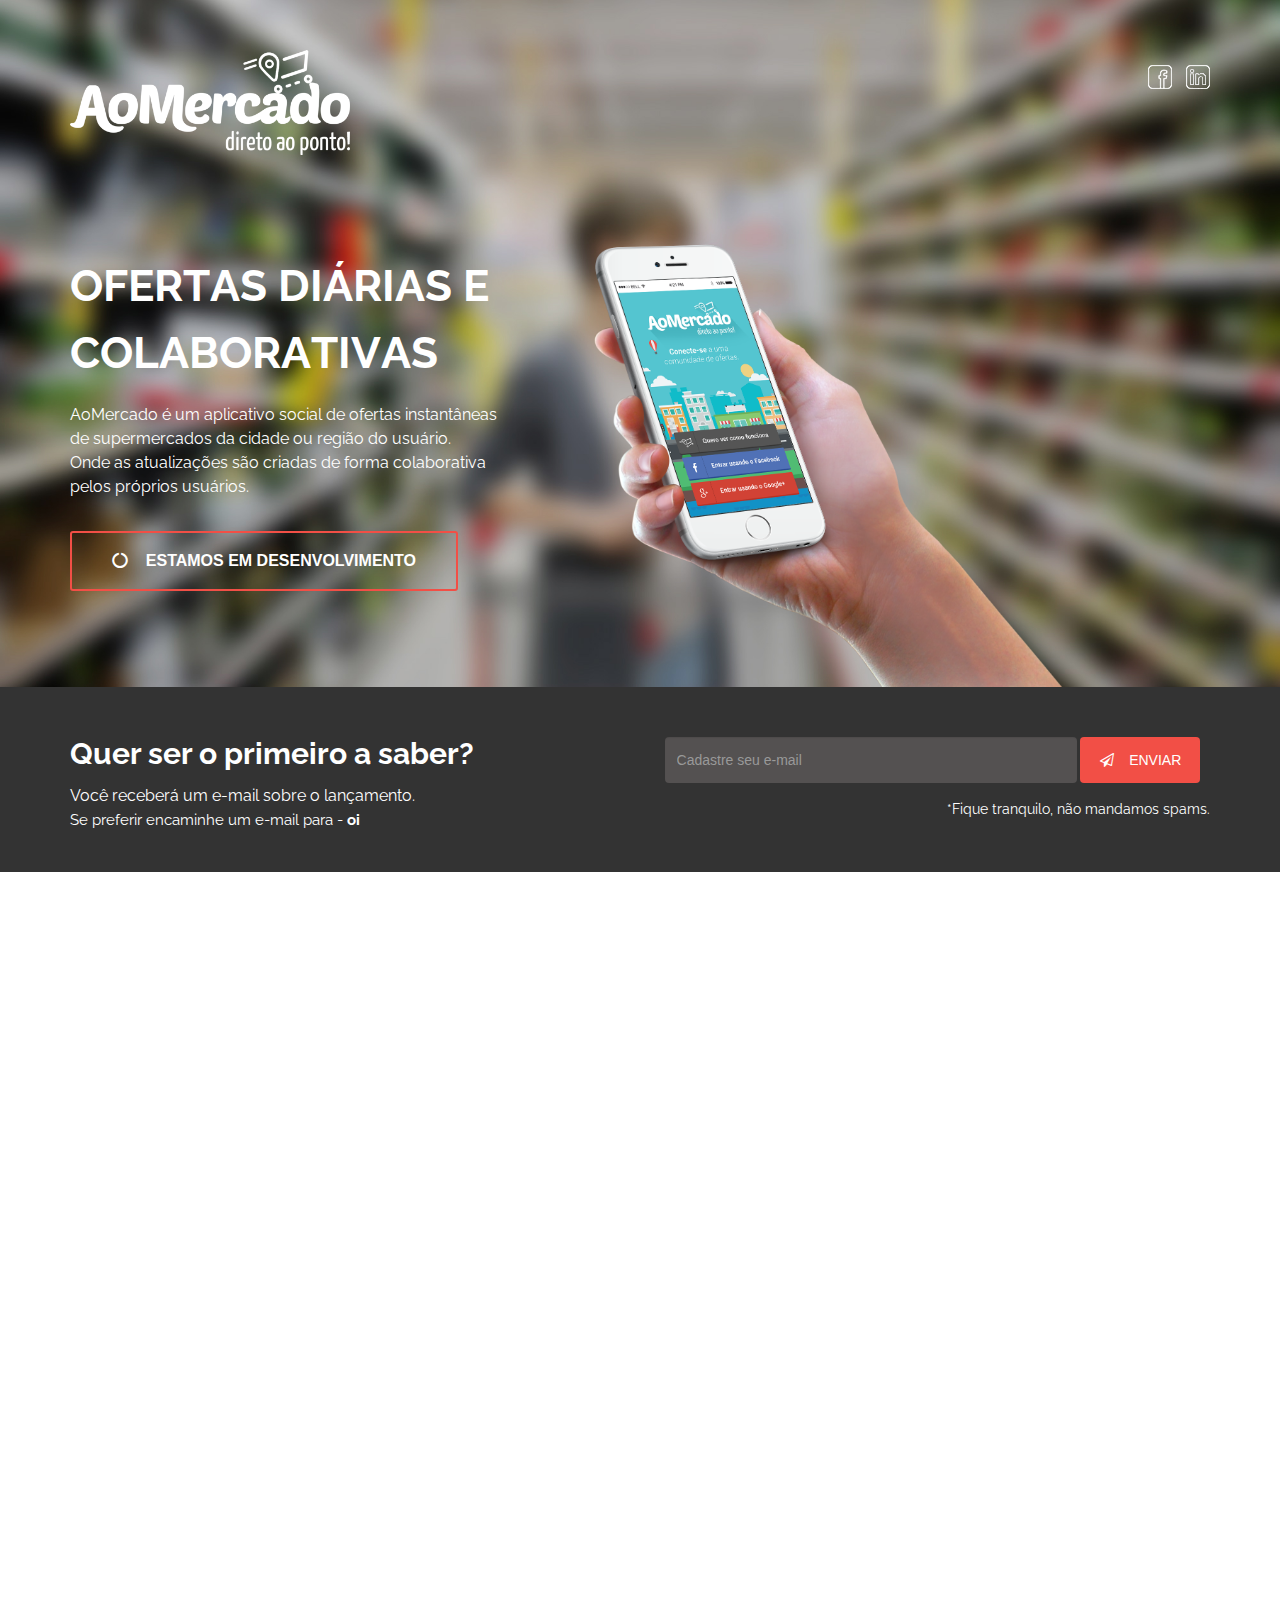
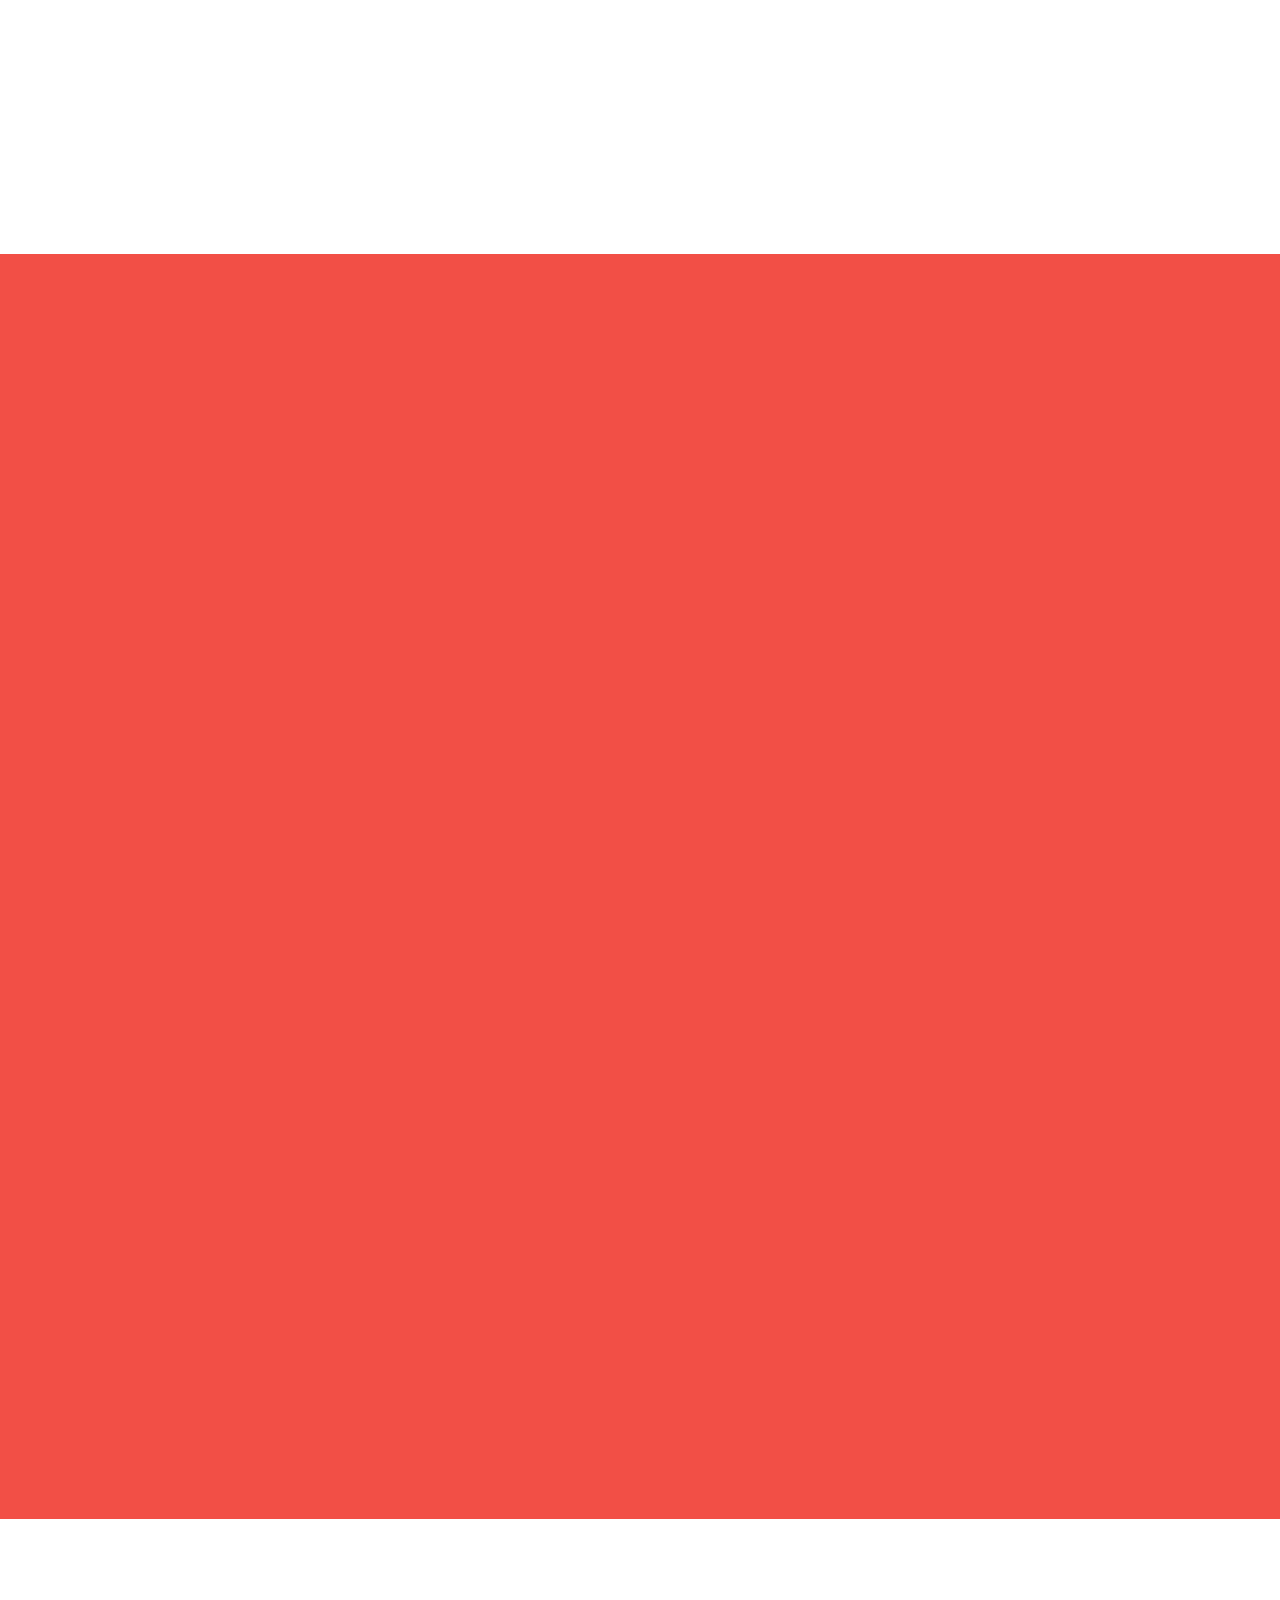
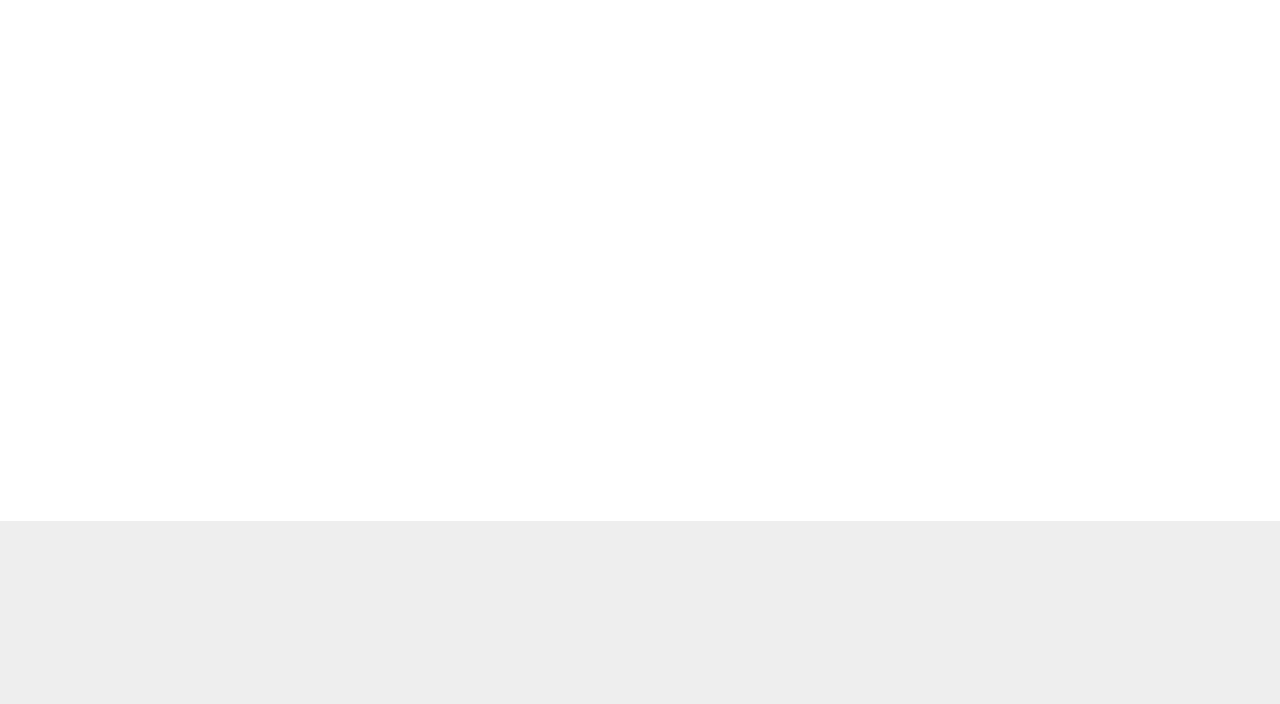
==== commit 88011595: "," ====
--- a/index.html
+++ b/index.html
@@ -334,7 +334,7 @@
 
 
         <!-- scripts starts here-->
-        <script src="https://ajax.googleapis.com/ajax/libs/jquery/1.11.3/jquery.min.js"></script>,
+        <script src="https://ajax.googleapis.com/ajax/libs/jquery/1.11.3/jquery.min.js"></script>
         <script src="http://digitalbush.com/wp-content/uploads/2014/10/jquery.maskedinput.js"></script>
         <script src="js/bootstrap.min.js"></script>
         <script src="js/jquery.funnyText.js"></script>
--- a/css/style.css
+++ b/css/style.css
@@ -409,7 +409,10 @@
 .col-md-6.TituloPrincipal {width: 40% !important;}
 
 
-#mercado_vantagens {
+#mercado_vantagens h4:hover{color: #fff;}
+#mercado_vantagens p:hover{color: #fff;}
+
+#mercado_vantagens{
 	background: #F24F46;
 	color:#fff;
 	width:100%;
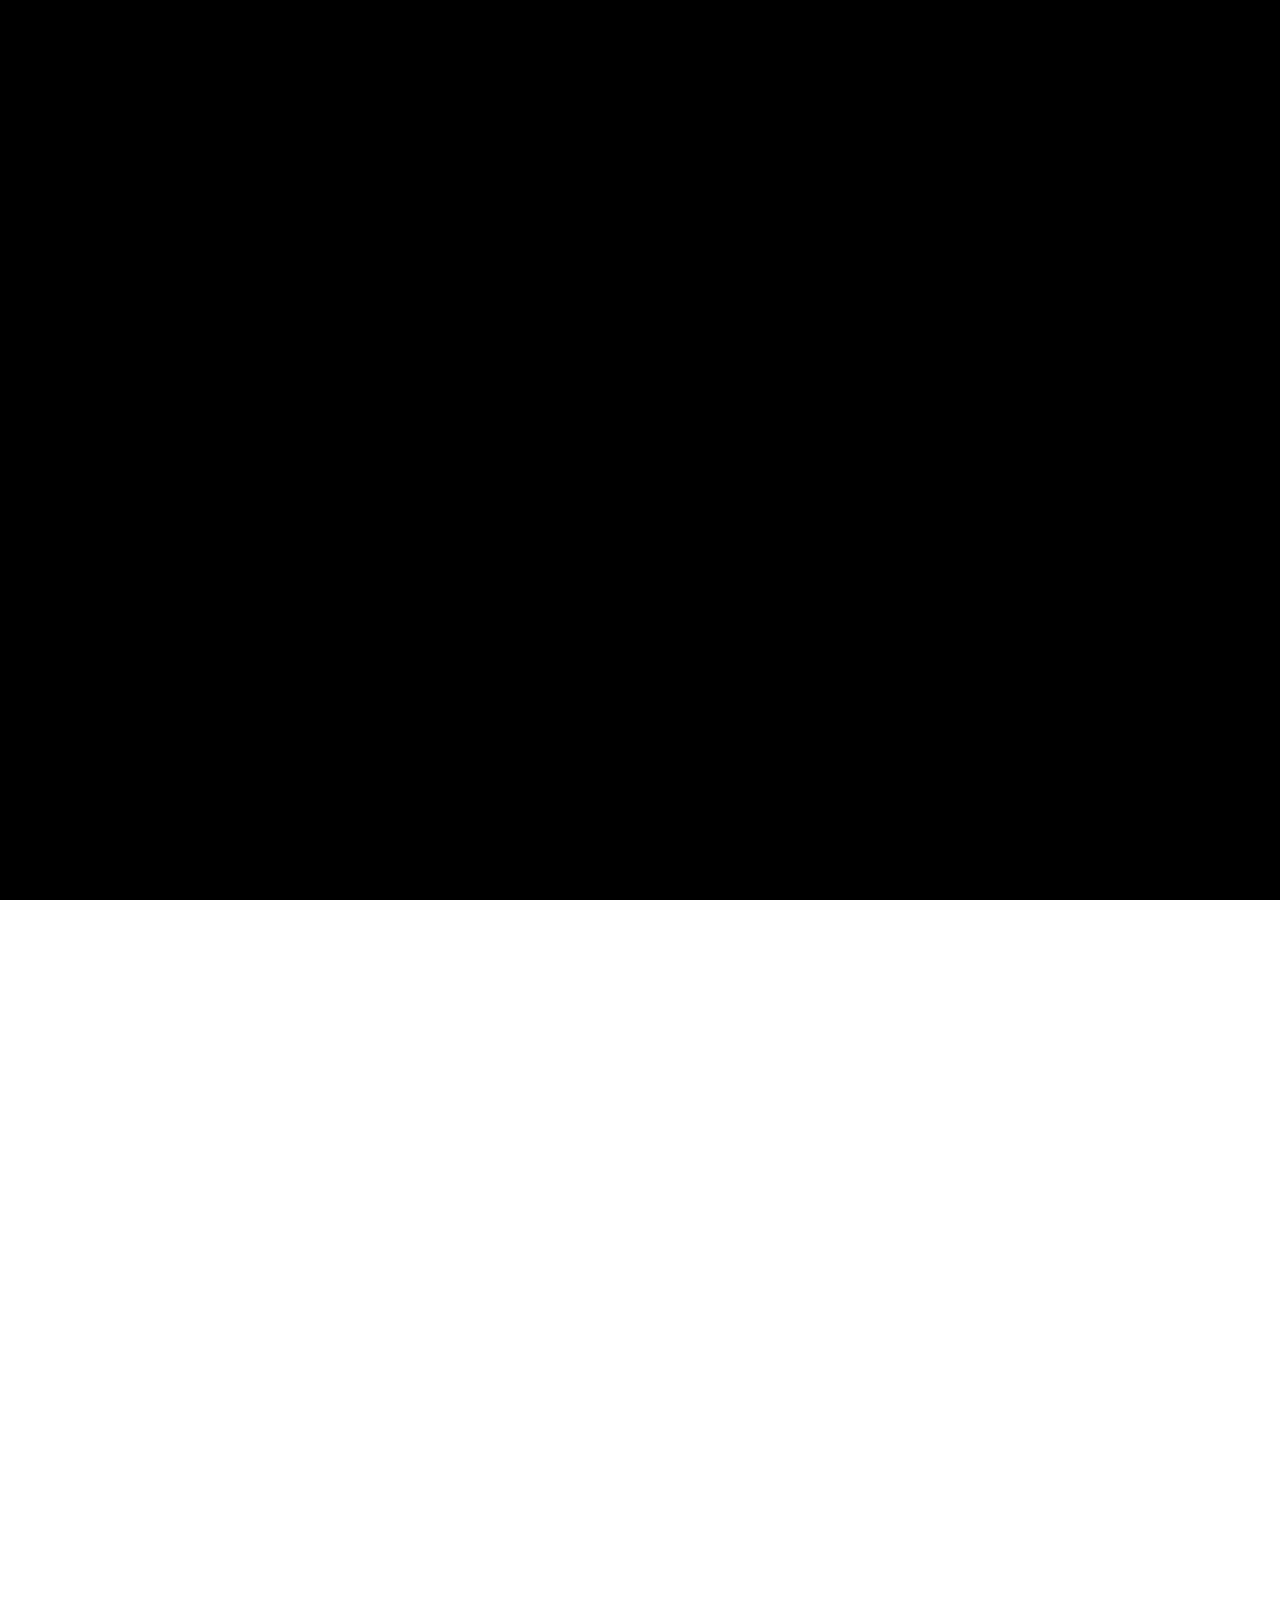
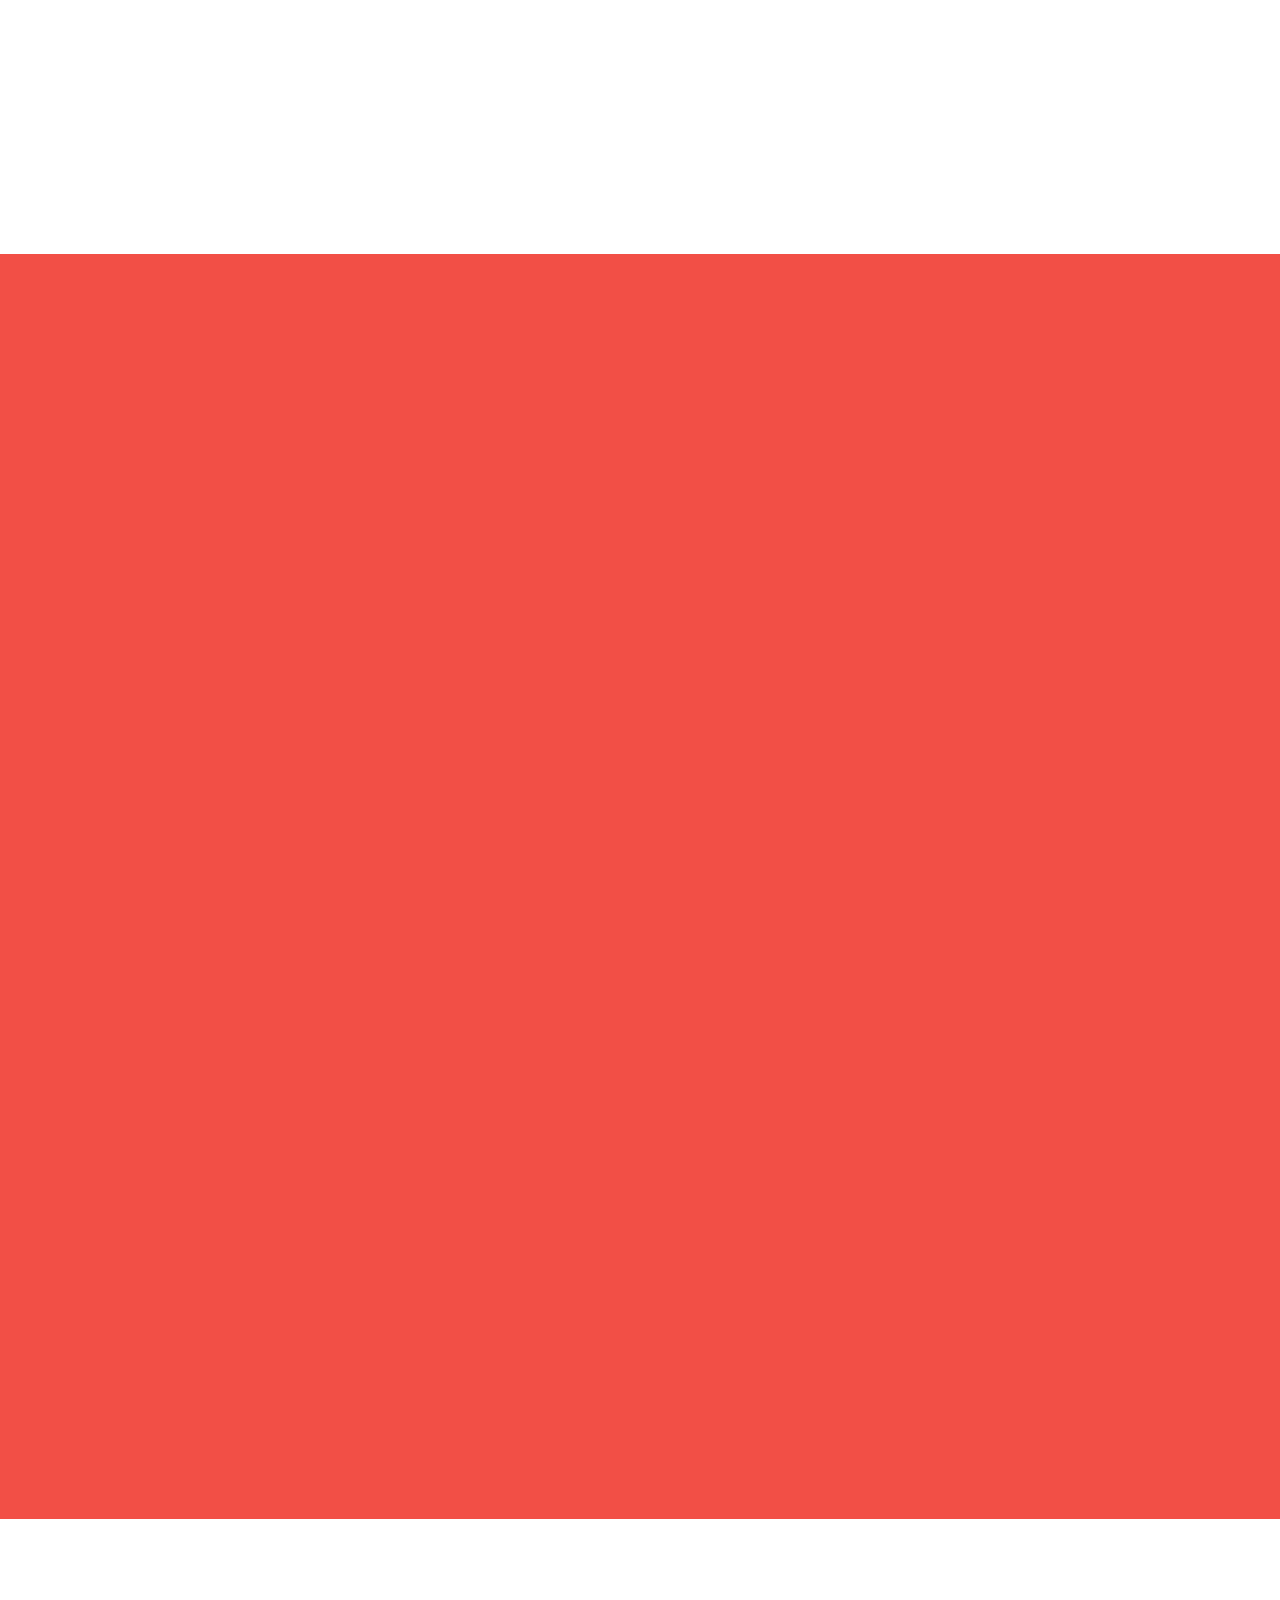
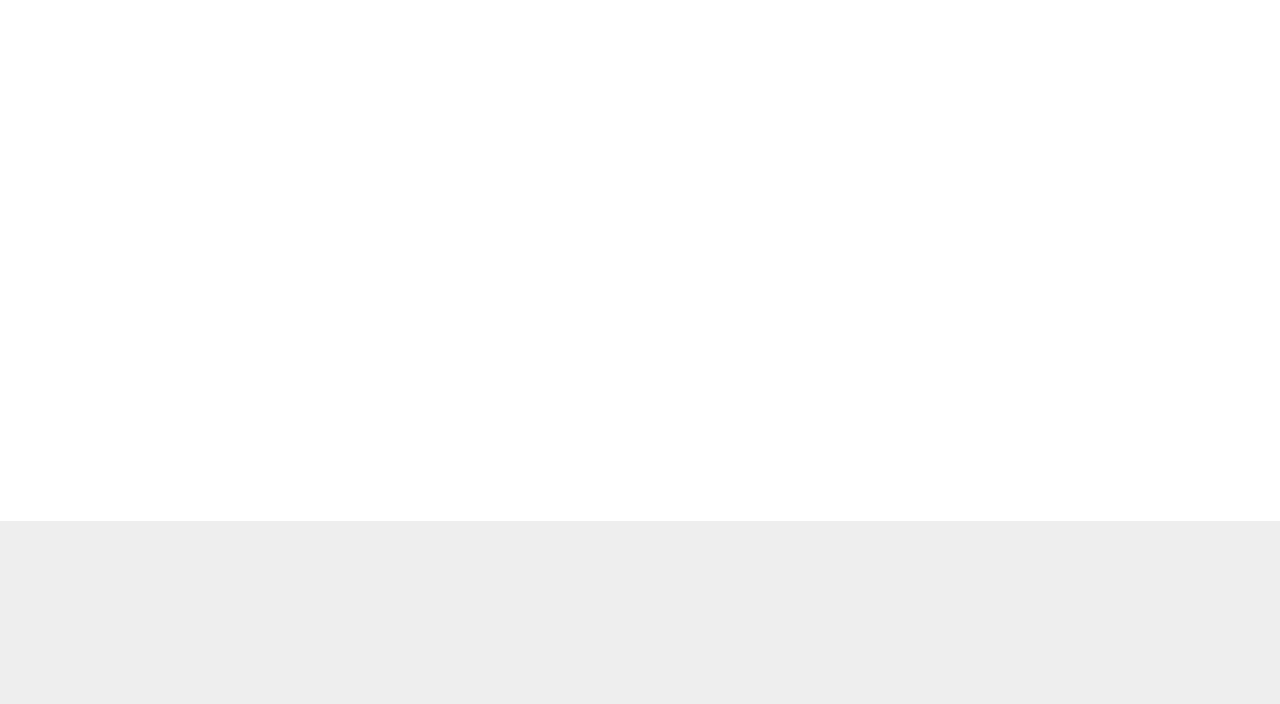
==== commit 6fab8cb3: "Added market contact backend." ====
--- a/index.html
+++ b/index.html
@@ -5,7 +5,7 @@
         <meta http-equiv="X-UA-Compatible" content="IE=edge">
         <meta name="viewport" content="width=device-width, initial-scale=1">
         <meta name="description" content="">
-        <meta name="author" content=""> 
+        <meta name="author" content="">
 
         <link rel="icon" href="images/fav_aomercado.ico" type="image/x-icon"/>
         <link rel="shortcut icon" href="images/fav_aomercado.ico" type="image/x-icon"/>
@@ -83,7 +83,7 @@
         </div>
     </section> -->
 
-    
+
 
     <section class="form-section bgcontato">
         <div class="container">
@@ -112,7 +112,7 @@
                     <a href="mailto:oi@aomercado.com" alt="Diga Oi" title="Diga Oi" style="text-decoration:none;color:#fff;"><b><strong id="lugar"></strong></b></a></p>
                 </div>
                 <div class="col-md-6 wow fadeIn">
-                    <form id="contact" method="post" class="form-inline">
+                    <form id="usercontact" method="post" class="form-inline">
                         <div class="form-group">
                             <label class="sr-only" for="mail">Email address</label>
                             <input type="email" class="form-control" id="mail" placeholder="Cadastre seu e-mail">
@@ -125,7 +125,7 @@
             </div>
         </div>
     </section>
-    
+
     <section class="container features destaquehome">
         <div class="row">
             <div class="col-md-12 features-title wow fadeIn">
@@ -176,7 +176,7 @@
         </div>
     </section>
 
-    
+
     <section id="mercado_vantagens" class="container features destaquehome">
         <div class="row">
             <div class="col-md-12 features-title wow fadeIn">
@@ -229,26 +229,26 @@
             <div class="container">
                 <div class="row">
                     <div class="col-md-12 wow fadeIn">
-                        <form id="contact" method="post" class="form-inline">
+                        <form id="marketcontact" method="post" class="form-inline">
                             <div class="form-group">
-                                <label class="sr-only" for="text">Nome Completo</label>
-                                <input type="text" class="form-control" id="text" placeholder="Nome Completo">
+                                <label class="sr-only" for="name">Nome Completo</label>
+                                <input type="text" class="form-control" id="name" placeholder="Nome Completo" required>
                             </div>
                             <div class="form-group">
-                                <label class="sr-only" for="text">Estabelecimento</label>
-                                <input type="text" class="form-control" id="text" placeholder="Estabelecimento">
+                                <label class="sr-only" for="market">Estabelecimento</label>
+                                <input type="text" class="form-control" id="market" placeholder="Estabelecimento" required>
                             </div>
                             <div class="form-group">
                                 <label class="sr-only" for="mail">E-mail</label>
-                                <input type="email" class="form-control" id="mail" placeholder="E-mail">
+                                <input type="email" class="form-control" id="mail" placeholder="E-mail" required>
                             </div>
                             <div class="form-group">
-                                <label class="sr-only" for="text">Telefone</label>
-                                <input type="text" class="form-control" id="telefone" />
+                                <label class="sr-only" for="phone">Telefone</label>
+                                <input type="text" class="form-control" id="phone" placeholder="Telefone" required>
                             </div>
                             <div class="form-message">
-                                <label class="sr-only" for="text">Mensagem</label>
-                                <textarea class="form-control" rows="5" id="comment" placeholder="Digite sua mensagem:"></textarea>
+                                <label class="sr-only" for="message">Mensagem</label>
+                                <textarea class="form-control" rows="5" id="message" placeholder="Digite sua mensagem" required></textarea>
                             </div>
                             <div class="col-md-12">
                                 <button type="submit" class="btn btn-default">
@@ -303,7 +303,7 @@
             </div>
         </div>
     </section>
-    
+
     <!-- <section class="download-section">
         <div class="container">
             <div class="row">
@@ -373,7 +373,7 @@
             });
 
         </script>
-        
+
         <!-- Google Analytics-->
             <script>
               (function(i,s,o,g,r,a,m){i['GoogleAnalyticsObject']=r;i[r]=i[r]||function(){
@@ -388,19 +388,18 @@
             <script>
                 jQuery("input#telefone")
                 .mask("(99) 9999-9999?9")
-                .focusout(function (event) {  
-                    var target, phone, element;  
-                    target = (event.currentTarget) ? event.currentTarget : event.srcElement;  
+                .focusout(function (event) {
+                    var target, phone, element;
+                    target = (event.currentTarget) ? event.currentTarget : event.srcElement;
                     phone = target.value.replace(/\D/g, '');
-                    element = $(target);  
-                    element.unmask();  
-                    if(phone.length > 10) {  
-                        element.mask("(99) 99999-999?9");  
-                    } else {  
-                        element.mask("(99) 9999-9999?9");  
-                    }  
+                    element = $(target);
+                    element.unmask();
+                    if(phone.length > 10) {
+                        element.mask("(99) 99999-999?9");
+                    } else {
+                        element.mask("(99) 9999-9999?9");
+                    }
                 });
             </script>
 
     </body>
-
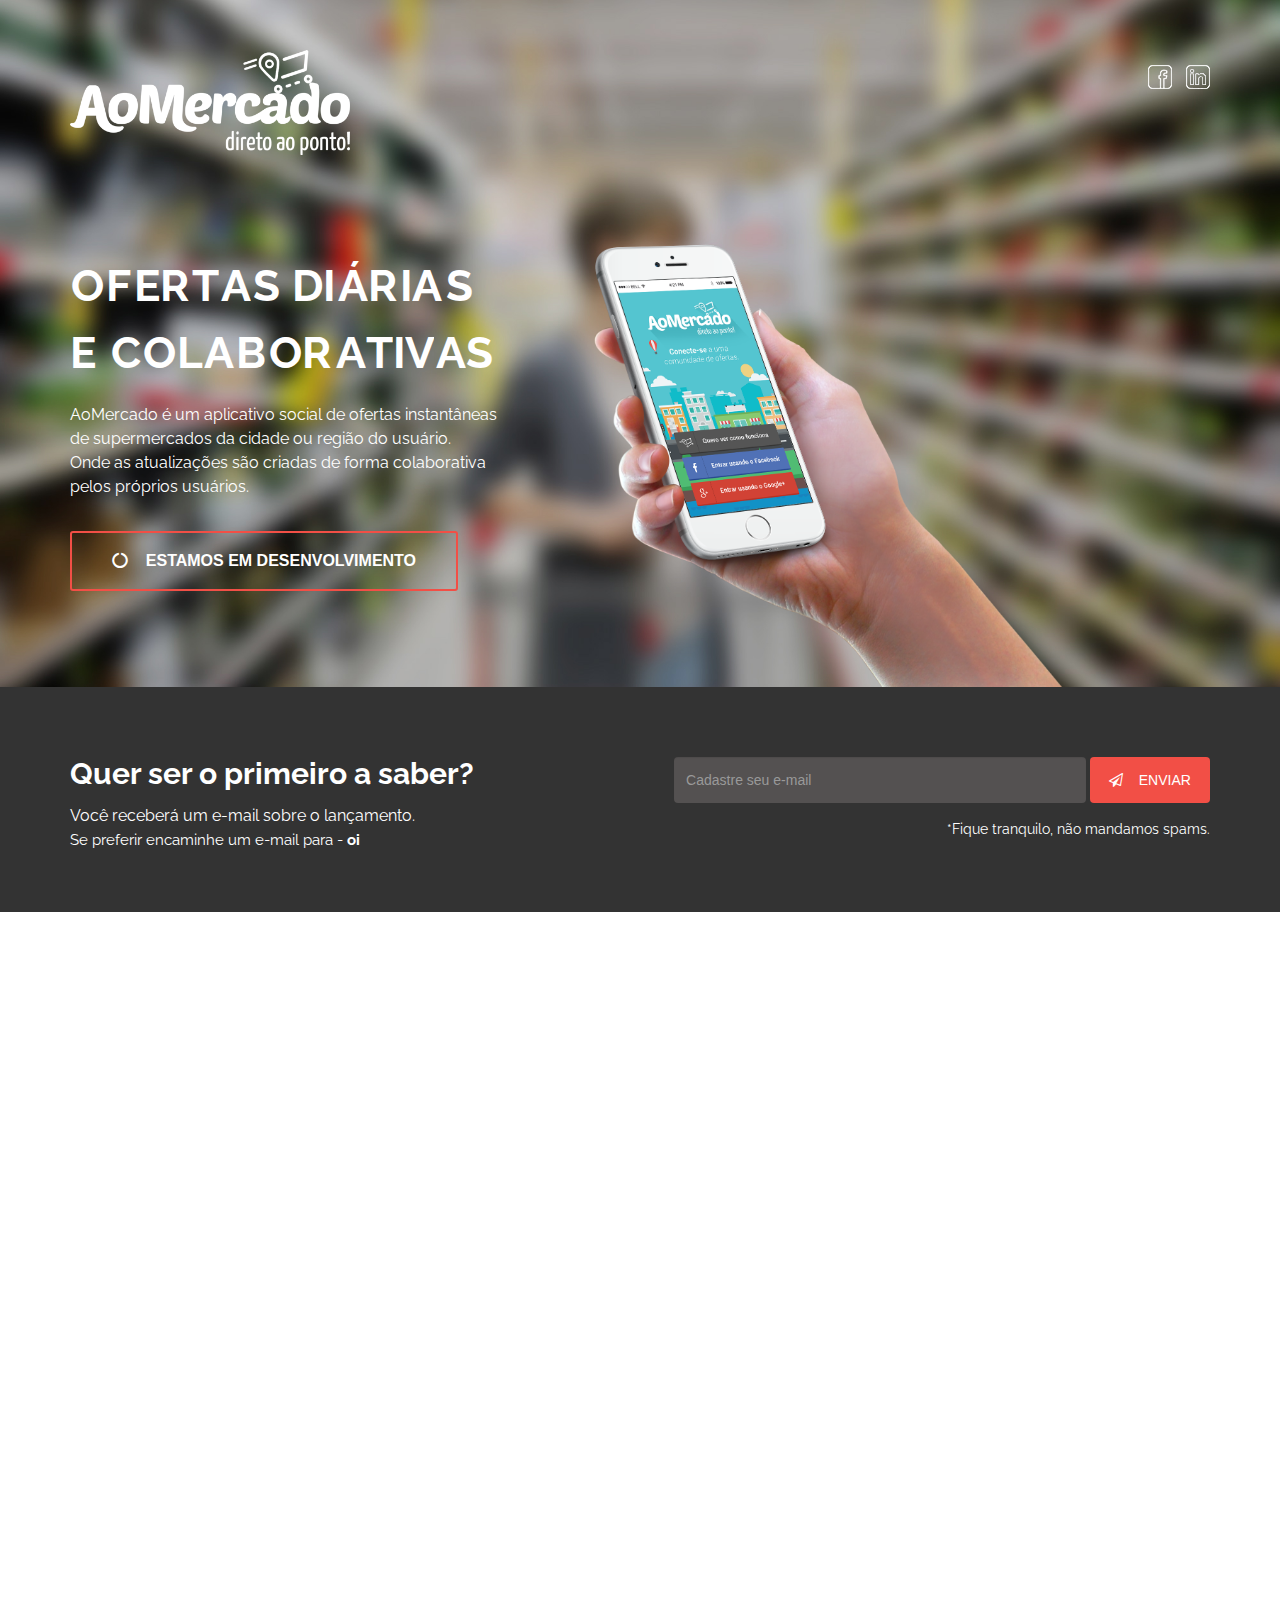
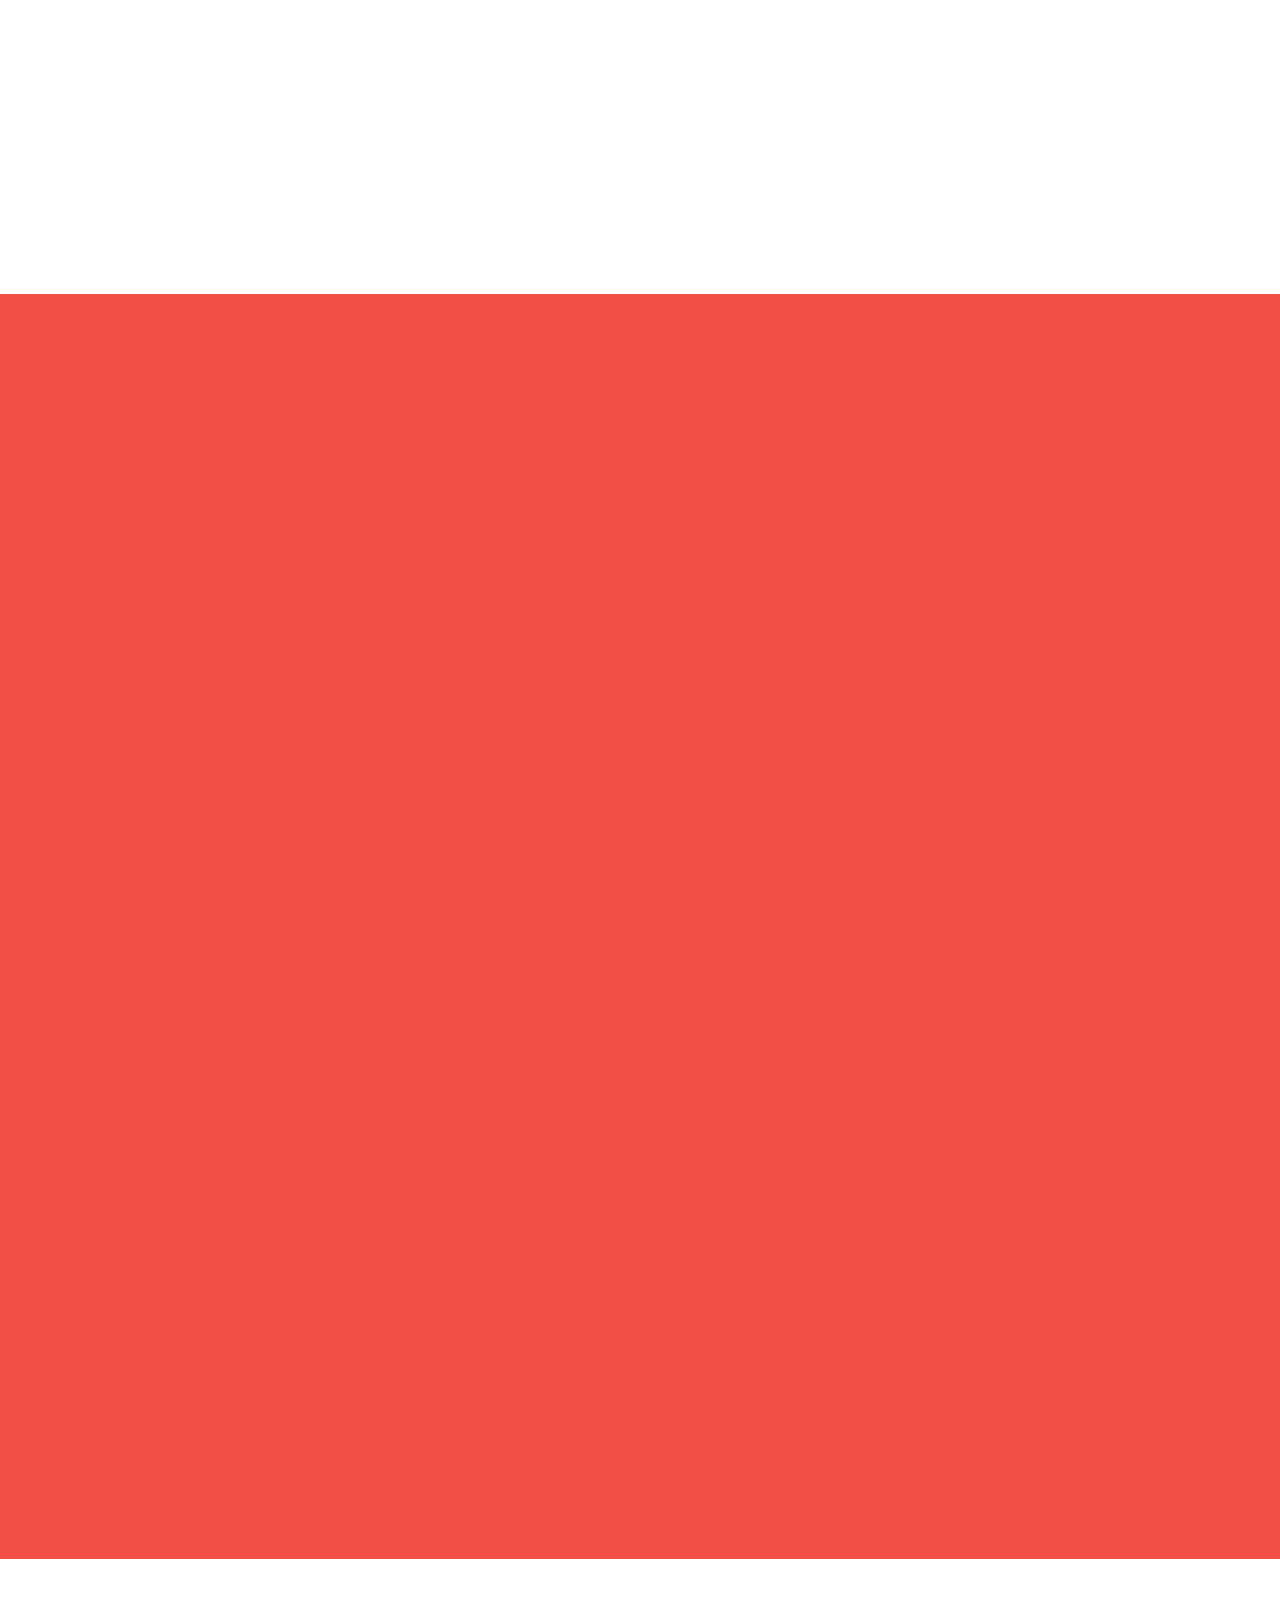
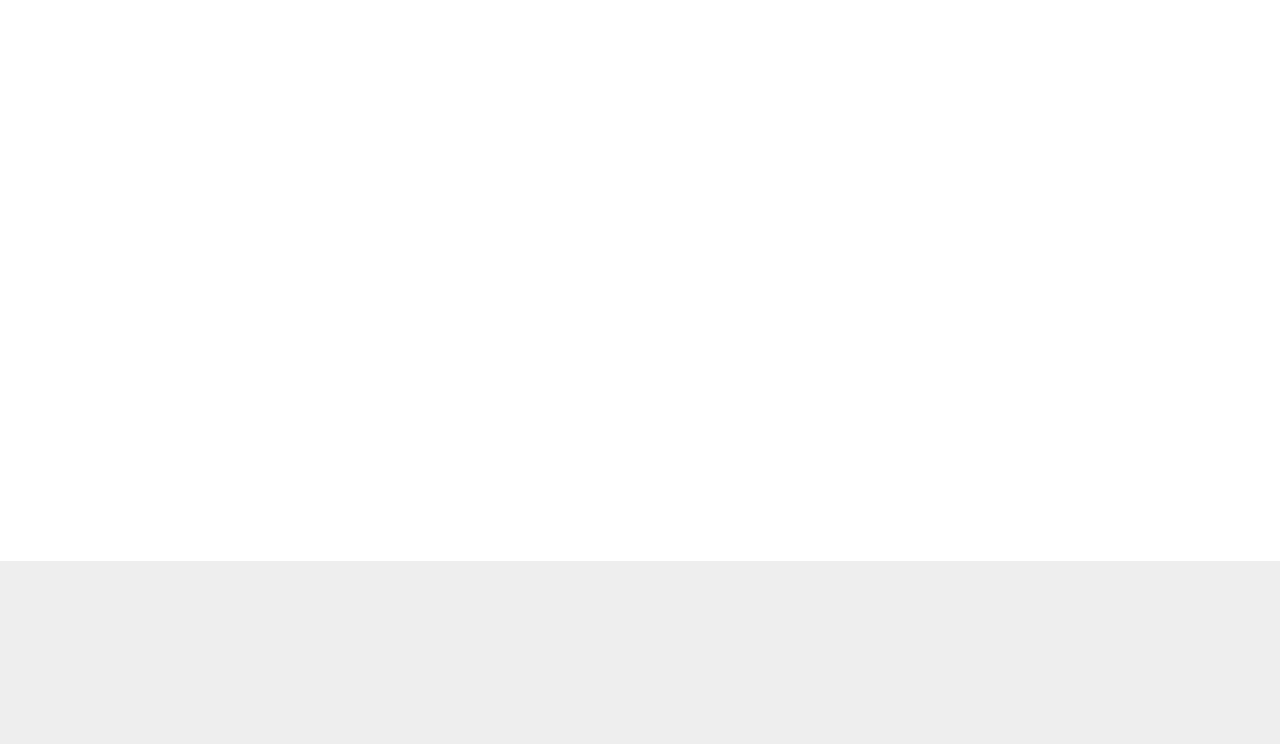
==== commit 62324a15: "Fixed contact feedback." ====
--- a/index.html
+++ b/index.html
@@ -84,34 +84,32 @@
     </section> -->
 
 
-
     <section class="form-section bgcontato">
         <div class="container">
             <div class="row">
                 <div class="col-md-6 wow fadeIn" style="text-align:left;">
                     <h2 id="invite-message">Quer ser o primeiro a saber?</h2>
-                    <div id="contact-response" style="display: none;">
-                        <h2><i class="fa fa-paper-plane-o"></i></h2>
-                        <h2>OBRIGADO POR SE CADASTRAR!</h2>
-                    </div>
-                        <p class="title-description" style="margin-bottom: 0px;">Você receberá um e-mail sobre o lançamento.</p>
-                        <script type="text/javascript">
-                          var posicao = 0;
-                          var mensagem = "oi@aomercado.com";  // Digite entre as aspas o que você quiser, inclusive tags HTML.
-
-                          function mailanim() {
-                            document.getElementById("lugar").innerHTML = mensagem.substring(posicao,mensagem,length);
-                            posicao++;
-                            if (posicao == mensagem.length) {
-                            posicao == 3;
-                            }
-                            setTimeout("mailanim()", 320); // O número mencionado pode ser alterado, pois ele indica a velocidade com que a mensagem irá surgir. Quanto maior, mais lento.
-                          }
+                    <p class="title-description" style="margin-bottom: 0px;">Você receberá um e-mail sobre o lançamento.</p>
+                    <script type="text/javascript">
+                      var posicao = 0;
+                      var mensagem = "oi@aomercado.com";  // Digite entre as aspas o que você quiser, inclusive tags HTML.
+                      function mailanim() {
+                        document.getElementById("lugar").innerHTML = mensagem.substring(posicao,mensagem,length);
+                        posicao++;
+                        if (posicao == mensagem.length) {
+                        posicao == 3;
+                        }
+                        setTimeout("mailanim()", 320); // O número mencionado pode ser alterado, pois ele indica a velocidade com que a mensagem irá surgir. Quanto maior, mais lento.
+                      }
                     </script>
                     <p style="margin-top: 0px;">Se preferir encaminhe um e-mail para -
                     <a href="mailto:oi@aomercado.com" alt="Diga Oi" title="Diga Oi" style="text-decoration:none;color:#fff;"><b><strong id="lugar"></strong></b></a></p>
                 </div>
                 <div class="col-md-6 wow fadeIn">
+                    <div id="user-contact-response" style="display: none;">
+                        <h2>Obrigado por se cadastrar!
+                            <i class="fa fa-paper-plane-o"></i></h2>
+                    </div>
                     <form id="usercontact" method="post" class="form-inline">
                         <div class="form-group">
                             <label class="sr-only" for="mail">Email address</label>
@@ -120,7 +118,6 @@
                         <button type="submit" class="btn btn-default"><i class="fa fa-paper-plane-o"></i> &nbsp;&nbsp; Enviar</button>
                     </form>
                     <p class="title-description" style="font-size:14px;text-align:right;">*Fique tranquilo, não mandamos spams.</p>
-
                 </div>
             </div>
         </div>
@@ -229,6 +226,13 @@
             <div class="container">
                 <div class="row">
                     <div class="col-md-12 wow fadeIn">
+                        <div id="market-contact-response" style="display: none;">
+                            <h2>Obrigado por seu contato!
+                                <i class="fa fa-paper-plane-o"></i>
+                            </h2>
+                            <h3>Recebemos sua mensagem, logo nossa equipe entrará em contato</h3>
+                            <h3>através de seu telefone ou email cadastrado.</h3>
+                        </div>
                         <form id="marketcontact" method="post" class="form-inline">
                             <div class="form-group">
                                 <label class="sr-only" for="name">Nome Completo</label>
@@ -259,12 +263,8 @@
                     </div>
                 </div>
             </div>
-
-
-
         </div>
     </section>
-
 
     <section class="our-clients">
         <div class="container">
@@ -386,7 +386,7 @@
 
             </script>
             <script>
-                jQuery("input#telefone")
+                jQuery("input#phone")
                 .mask("(99) 9999-9999?9")
                 .focusout(function (event) {
                     var target, phone, element;
@@ -401,5 +401,4 @@
                     }
                 });
             </script>
-
     </body>
--- a/css/style.css
+++ b/css/style.css
@@ -132,7 +132,7 @@
 	width: 80px;
 	margin-top: 12px;
 	margin-bottom: 18px;
-	
+
 }
 
 .features-left{
@@ -256,7 +256,7 @@
 	width: 80px;
 	margin-top: 12px;
 	margin-bottom: 18px;
-	
+
 }
 
 .our-clients{
@@ -276,12 +276,12 @@
 	border-bottom: 2px solid #6b6868;
 	width: 80px;
 	margin-top: 12px;
-	margin-bottom: 14px;	
+	margin-bottom: 14px;
 }
 
 .our-clients div{
 	padding-right: 30px;
-	padding-left: 30px;	
+	padding-left: 30px;
 }
 
 .clients-list div:hover h4{
@@ -309,7 +309,7 @@
 
 .faq h4{
 	text-transform: none;
-	color: #6B6868;	
+	color: #6B6868;
 }
 
 .faq-title{
@@ -397,7 +397,21 @@
 	max-width: 280px;
 }
 
-.bgcontato{background: #333 !important;}
+.bgcontato{
+  background: #333 !important;
+  padding: 50px 0;
+}
+
+#usercontact{
+  text-align: right;
+}
+#user-contact-response{
+  text-align: right;
+  padding-bottom: 5px;
+}
+#user-contact-response i{
+  margin-left: 15px;
+}
 
 .destaquehome .icones i{
 	font-size: 2.3em;
@@ -408,6 +422,14 @@
 
 .col-md-6.TituloPrincipal {width: 40% !important;}
 
+#market-contact-response{
+  text-align: center;
+  padding: 107px 0;
+}
+
+#market-contact-response i {
+  margin-left: 15px;
+}
 
 #mercado_vantagens h4:hover{color: #fff;}
 #mercado_vantagens p:hover{color: #fff;}
@@ -470,7 +492,7 @@
     		max-width: 270px;
 		}
 
-		.bannertopo .phone-mockup {margin: 110px 0px 0px 22px;}		
+		.bannertopo .phone-mockup {margin: 110px 0px 0px 22px;}
 		.phone-mockup .img-responsive{
 		    max-width: none;
 		    bottom: 0px ;
@@ -482,7 +504,7 @@
     	}
 
 		.destaquehome .appmockup {text-align: left;}
-		
+
 		.features-right.icladi {margin-left: 90px;}
 		.features-right {margin-left: 0px;padding-left: 0px;}
 		.features-right h4, .features-right p {padding-left: 50px;}
@@ -527,12 +549,3 @@
 	.footer-info p{font-size: 12px}
 
 }
-
-
-
-
-
-
-
-
-
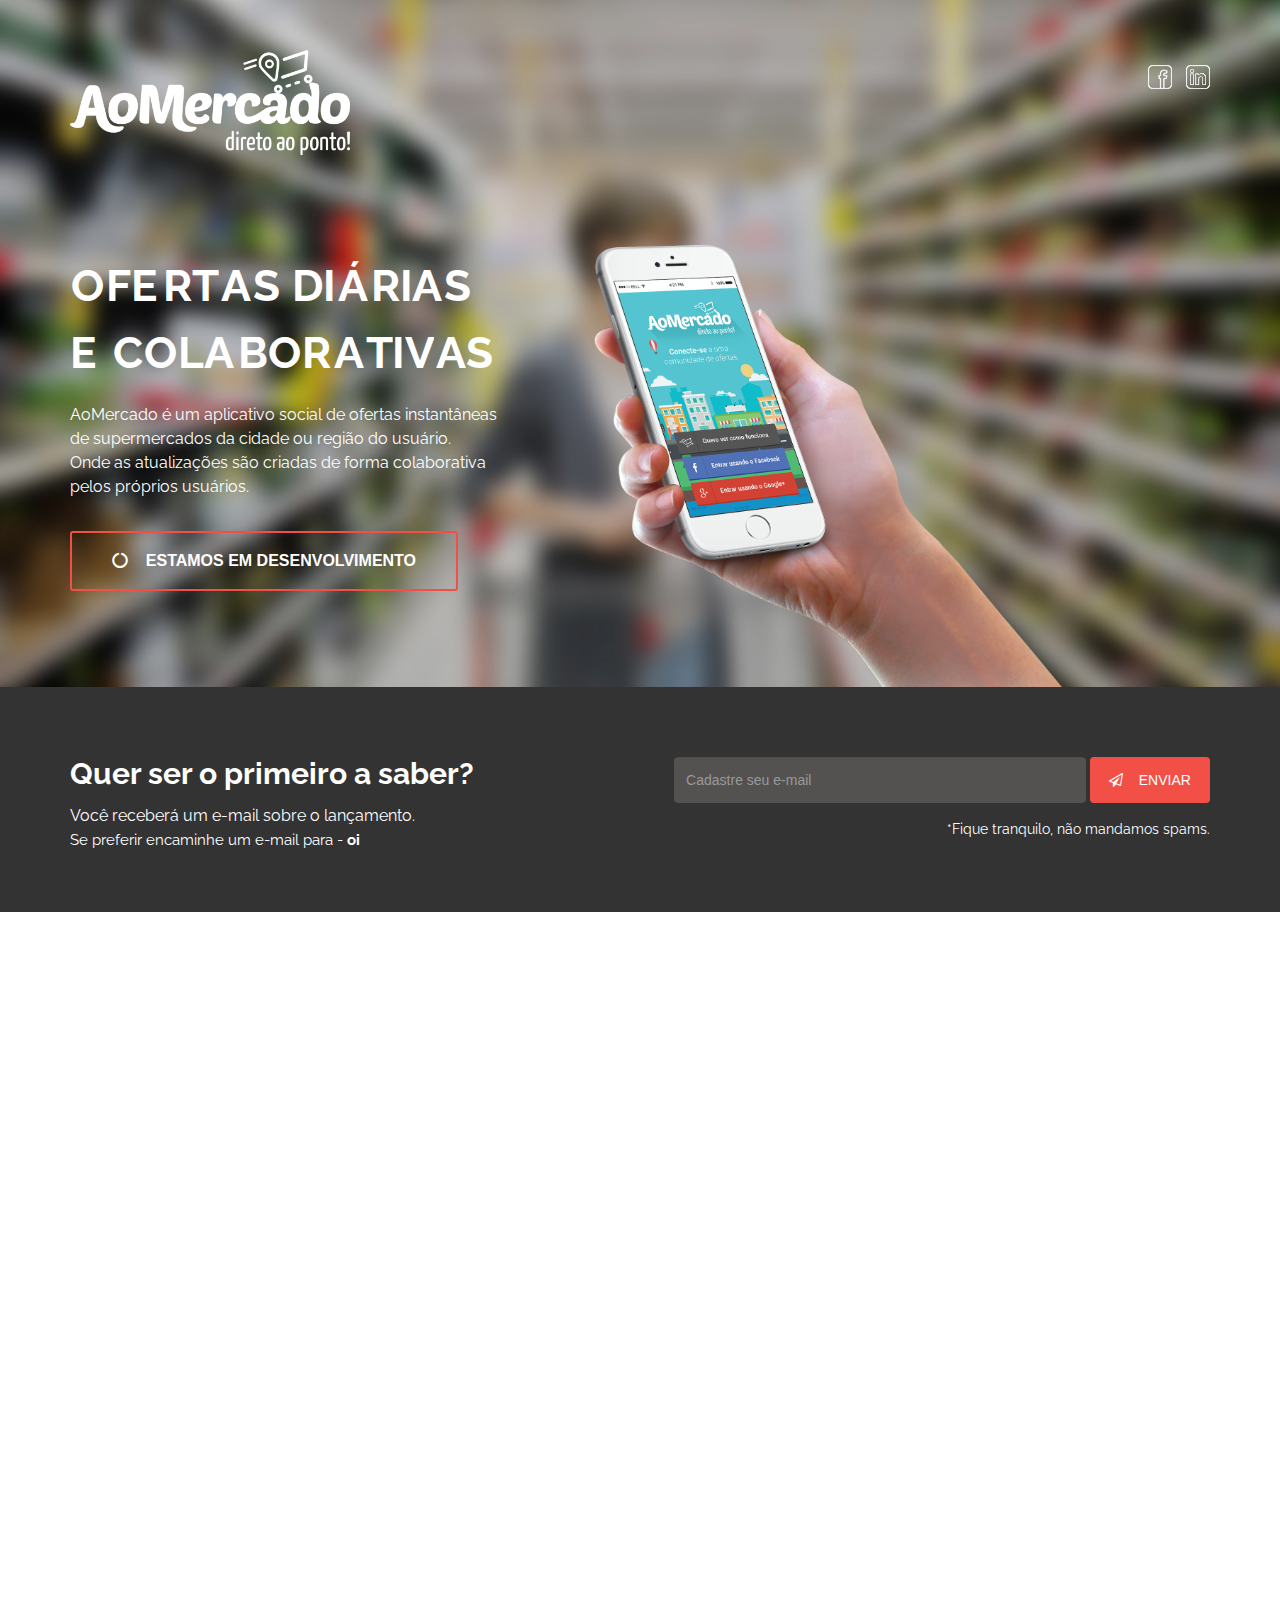
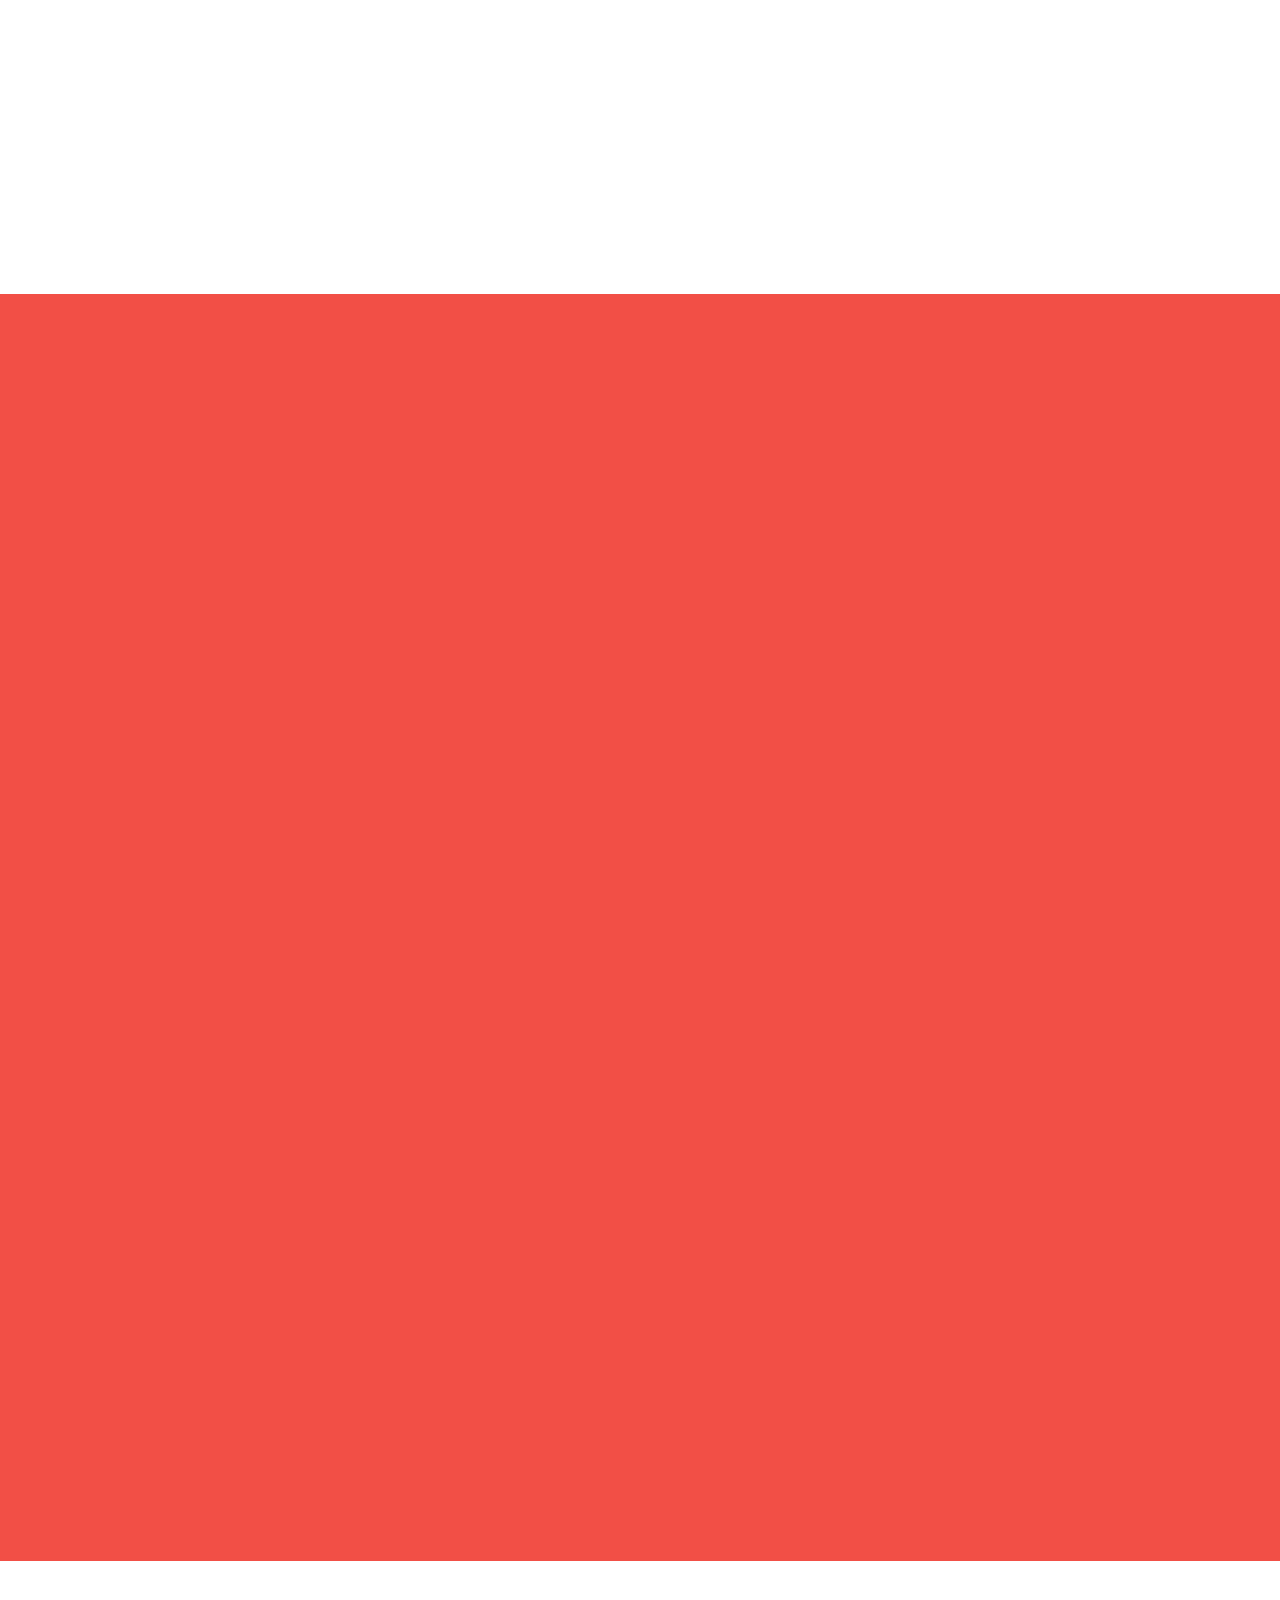
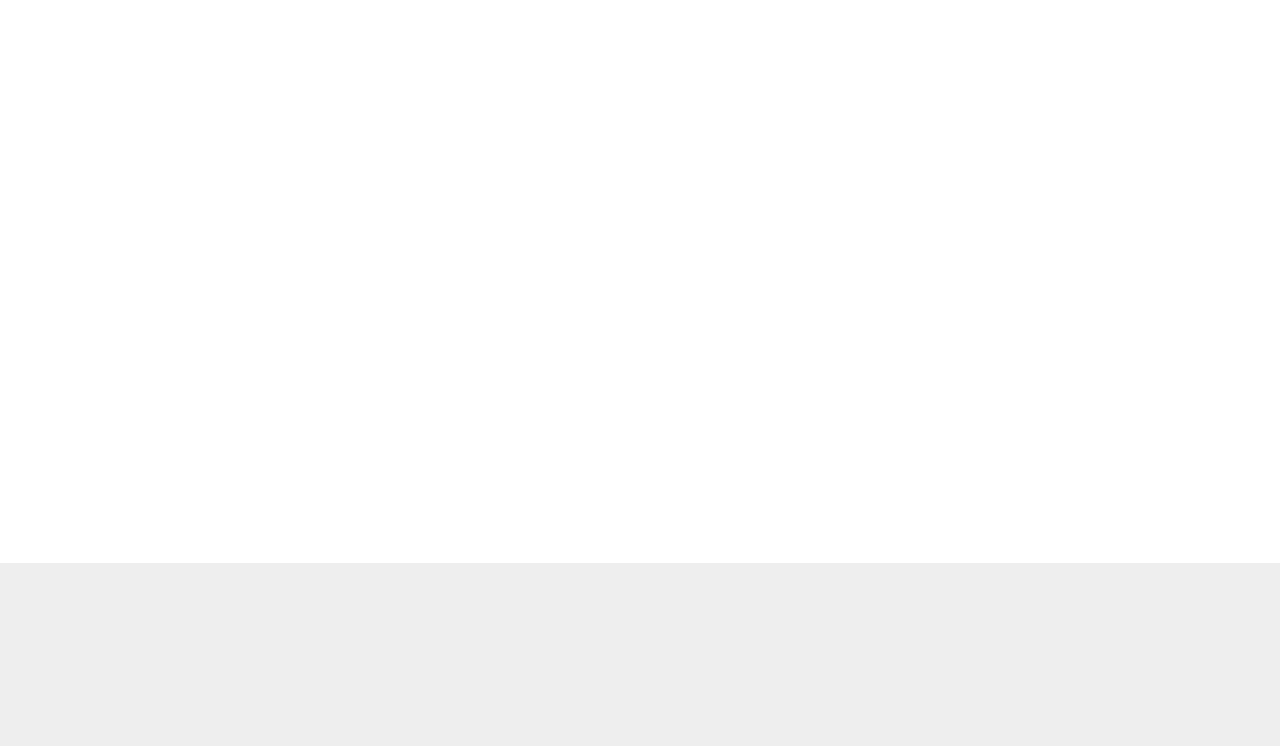
==== commit c679dc7b: "Added new messages for market area," ====
--- a/index.html
+++ b/index.html
@@ -134,17 +134,17 @@
           <div class="col-md-4 col-sm-4 features-right icones">
                 <div class="features-list-4 wow fadeInRight">
                     <i class="fa fa-hand-spock-o"></i>
-                    <h4>Compatilhe as Ofertas</h4>
-                    <p>Contribua postando as oferta do mercado de onde você estiver.</p>
+                    <h4>Compatilhe ofertas</h4>
+                    <p>Contribua postando as ofertas de onde você estiver.</p>
                 </div>
                 <div class="features-list-5 wow fadeInRight">
-                    <i class="fa fa-bullhorn"></i>
-                    <h4>Nada de ofertas Ultrapassadas</h4>
-                    <p>Aproveite as Ofertas que todos estão compartilhando em sua cidade.</p>
+                    <i class="fa fa-comments-o"></i>
+                    <h4>Instântaneo e Diário</h4>
+                    <p>Aproveite as ofertas que todos estão compartilhando em sua cidade.</p>
                 </div>
                 <div class="features-list-6 wow fadeInRight">
                     <i class="fa fa-calendar-check-o"></i>
-                    <h4>Instântaneo e Diário</h4>
+                    <h4>Nada de ofertas Ultrapassadas</h4>
                     <p>Acompanhe o produto que lhe interessa e arraste para sua lista de compras.</p>
                 </div>
             </div>
@@ -155,19 +155,19 @@
 
             <div class="col-md-4 col-sm-4 features-right icones icladi">
                 <div class="features-list-4 wow fadeInRight">
-                    <i class="fa fa-heart"></i>
-                    <h4>Ganhe Prêmios</h4>
-                    <p>Contribua e ainda ganhe prêmios e descontos exclusivos.</p>
+                    <i class="fa fa-heart-o"></i>
+                    <h4>Acompanhe seus mercados favoritos</h4>
+                    <p>Marque seus mercados favoritos e não perca nenhuma oferta.</p>
                 </div>
                 <div class="features-list-5 wow fadeInRight">
                     <i class="fa fa-map-marker"></i>
-                    <h4>Vá na Oferta</h4>
-                    <p>Agora não precisa sair buscando ofertas pela cidade, vá direto ao ponto.</p>
+                    <h4>Direto à Oferta</h4>
+                    <p>Agora você não precisa sair buscando ofertas pela cidade, vá direto ao ponto.</p>
                 </div>
                 <div class="features-list-6 wow fadeInRight">
                     <i class="fa fa-leaf"></i>
                     <h4>Ajude a Economizar Papel</h4>
-                    <p>Nosso aplicativo ajuda a diminuir o número de panfletos nas ruas.</p>
+                    <p>Nosso aplicativo ajuda a reduzir o número de panfletos nas ruas.</p>
                 </div>
             </div>
         </div>
@@ -179,24 +179,24 @@
             <div class="col-md-12 features-title wow fadeIn">
                 <h1>VOCÊ É UM MERCADO?</h1>
                 <center><div class="dark-stroke"></div></center>
-                <p class="title-description">Confira as vantagens de se aproximar de seus consumidores.</p>
+                <p class="title-description">Confira as vantagens de se aproximar de seus clientes.</p>
                 <p class="title-description"><i><b>CADASTRE-SE E ENTRAREMOS EM CONTATO.</b></i></p>
             </div>
           <div class="col-md-4 col-sm-4 features-right icones destaquesmercado_left">
                 <div class="features-list-4 wow fadeInRight">
-                    <i class="fa fa-bullhorn"></i>
-                    <h4>Compatilhe suas Ofertas</h4>
-                    <p>Destaque-se compartilhando seus melhores preços.</p>
+                    <i class="fa fa-heart-o"></i>
+                    <h4>Aproxime-se do cliente</h4>
+                    <p>Seu mercado será visto e seguido por seus clientes. Esteja sempre perto de seu público.</p>
                 </div>
                 <div class="features-list-5 wow fadeInRight">
-                    <i class="fa fa-heart"></i>
-                    <h4>Fidelização de Clientes</h4>
-                    <p>Aquele cliente que vez as vezes, agora vai vir sempre.</p>
+                    <i class="fa fa-money"></i>
+                    <h4>Economize com publicidade</h4>
+                    <p>Com pouco investimento, você divulga seu produto de forma rápida, prática e moderna.</p>
                 </div>
                 <div class="features-list-6 wow fadeInRight">
                     <i class="fa fa-line-chart"></i>
-                    <h4>Instântaneo e Diário</h4>
-                    <p>Você notará que o produto que ofertou trouxe clientes.</p>
+                    <h4>Acompanhe os resultados</h4>
+                    <p>Verifique o alcance e o impacto de suas ofertas diariamente.</p>
                 </div>
             </div>
             <div class="col-md-3 col-sm-4 appmockup wow fadeInUp">
@@ -206,19 +206,19 @@
 
             <div class="col-md-4 col-sm-4 features-right icones icladi destaquesmercado_right">
                 <div class="features-list-4 wow fadeInRight">
+                    <i class="fa fa-paper-plane-o"></i>
+                    <h4>Alcance novos clientes</h4>
+                    <p>Você pode ser encontrado por todos que utilizam o aplicativo em sua cidade.</p>
+                </div>
+                <div class="features-list-5 wow fadeInRight">
                     <i class="fa fa-hand-peace-o"></i>
-                    <h4>Compromisso com seu Público</h4>
-                    <p>Não mais um cliente, um fã do seu mercado</p>
-                </div>
-                <div class="features-list-5 wow fadeInRight">
-                    <i class="fa fa-commenting"></i>
-                    <h4>Proximidade do Consumidor</h4>
-                    <p>Eles irão até suas ofertas e você será assunto.</p>
+                    <h4>Divulgue seu produto ou serviço</h4>
+                    <p>Você tem um produto ou serviço especial? Mostre a todos seu diferencial.</p>
                 </div>
                 <div class="features-list-6 wow fadeInRight">
-                    <i class="fa fa-smile-o"></i>
-                    <h4>Torne-se um apoiador da Sustentabilidade</h4>
-                    <p>Nosso aplicativo ajuda a diminuir o número de panfletos nas ruas.</p>
+                    <i class="fa fa-leaf"></i>
+                    <h4>Colabore com a Sustentabilidade</h4>
+                    <p>Contribua com o meio ambiente com uma solução muito mais moderna que panfletos.</p>
                 </div>
             </div>
 
--- a/css/style.css
+++ b/css/style.css
@@ -422,6 +422,9 @@
 
 .col-md-6.TituloPrincipal {width: 40% !important;}
 
+#marketcontact{
+    text-align: center;
+}
 #market-contact-response{
   text-align: center;
   padding: 107px 0;
@@ -451,7 +454,11 @@
 #mercado_vantagens .destaquesmercado_left{margin-left: 3%;margin-right: 0px;}
 
 #mercado_vantagens i, #mercado_vantagens p{color:#fff;}
-#mercado_vantagens .form-group{width:49%;margin:6px 4px;}
+#mercado_vantagens .form-group{
+    margin: 0px;
+    width: 49%;
+    padding: 7px;
+}
 #mercado_vantagens .form-control {
 	width:100%;
 	background-color: #fff;
@@ -461,7 +468,12 @@
     }
 textarea {resize: none;}
 
-#mercado_vantagens .form-message{width:100%;margin:6px 2px;}
+#mercado_vantagens .form-message{
+    width: 98%;
+    margin: 0px;
+    display: inline-block;
+    padding: 5px;
+}
 #mercado_vantagens .form-message .form-control{height:120px;}
 #mercado_vantagens .btn{
 	margin: 2% 42%;
@@ -516,8 +528,6 @@
     		max-width: 234px;
 		}
 
-		#mercado_vantagens .form-group {
-    width: 100%;}
 }
 
 @media screen and (max-width: 767px) {
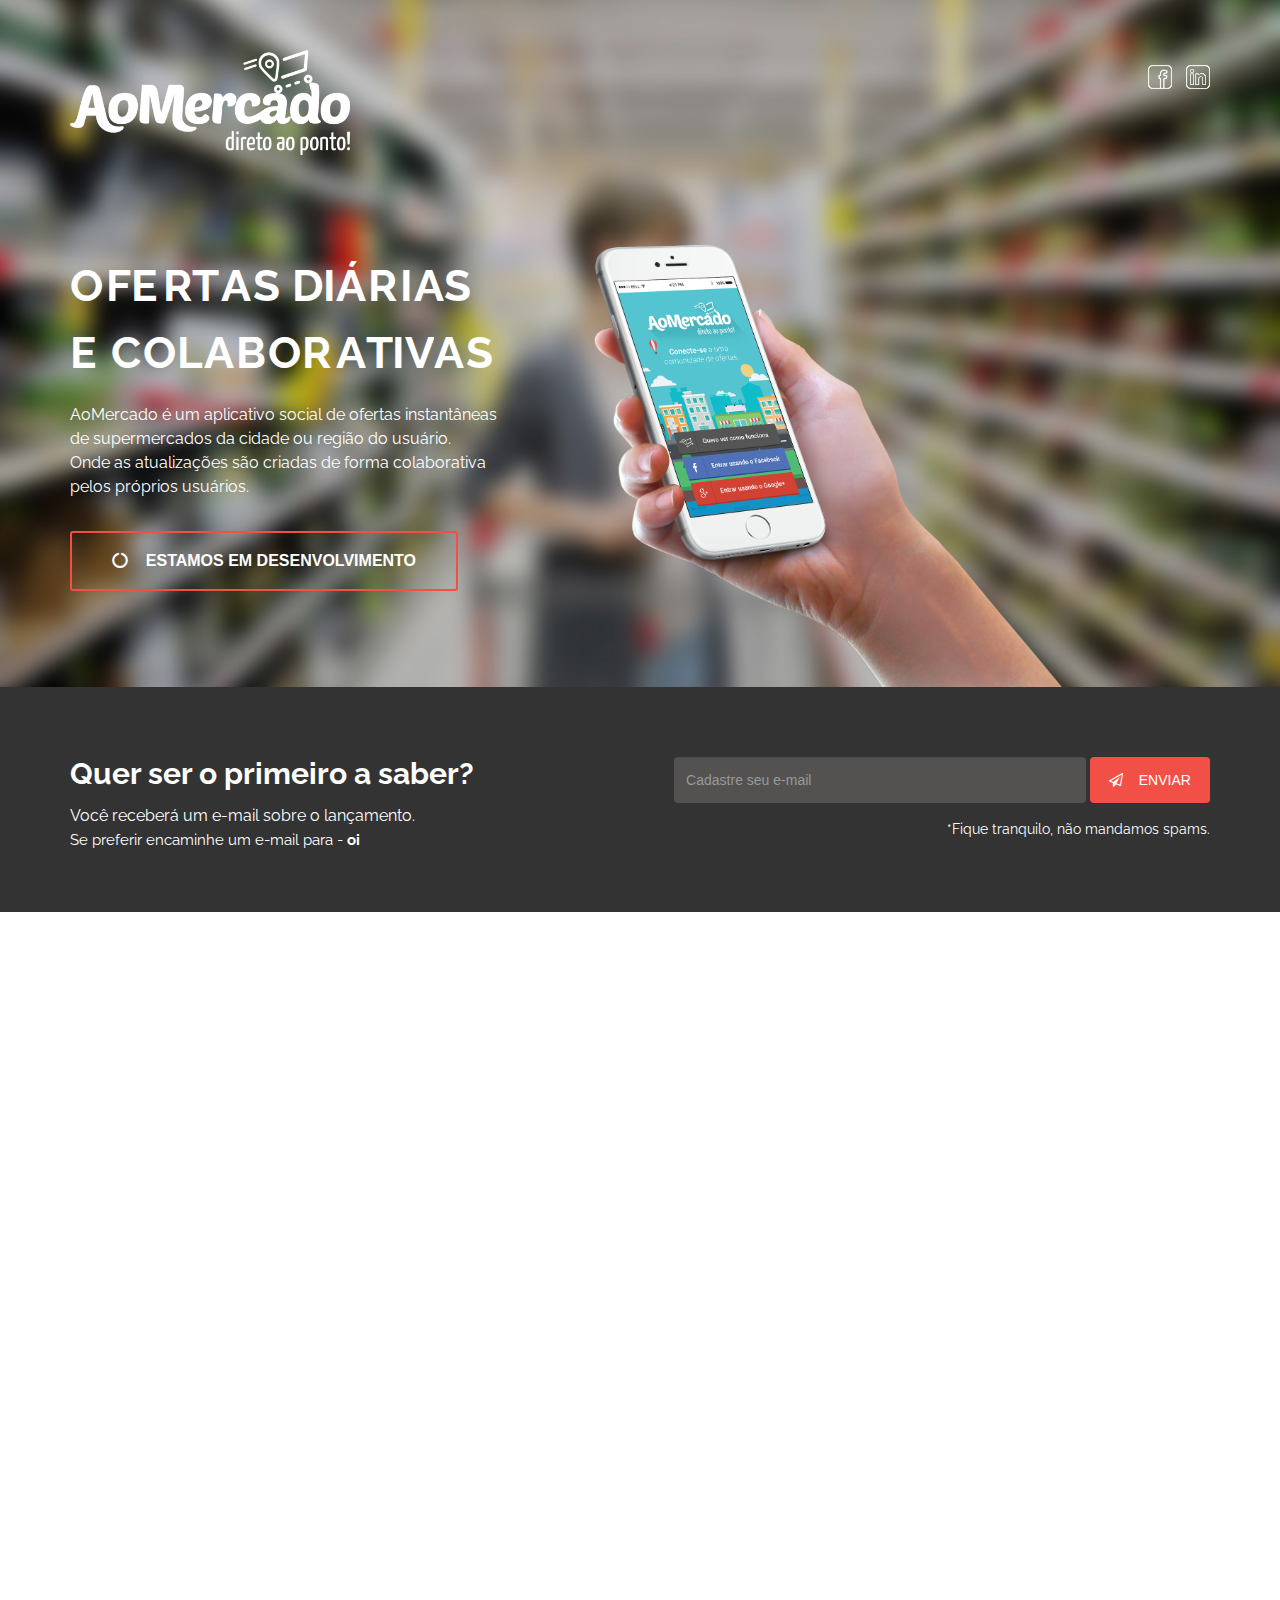
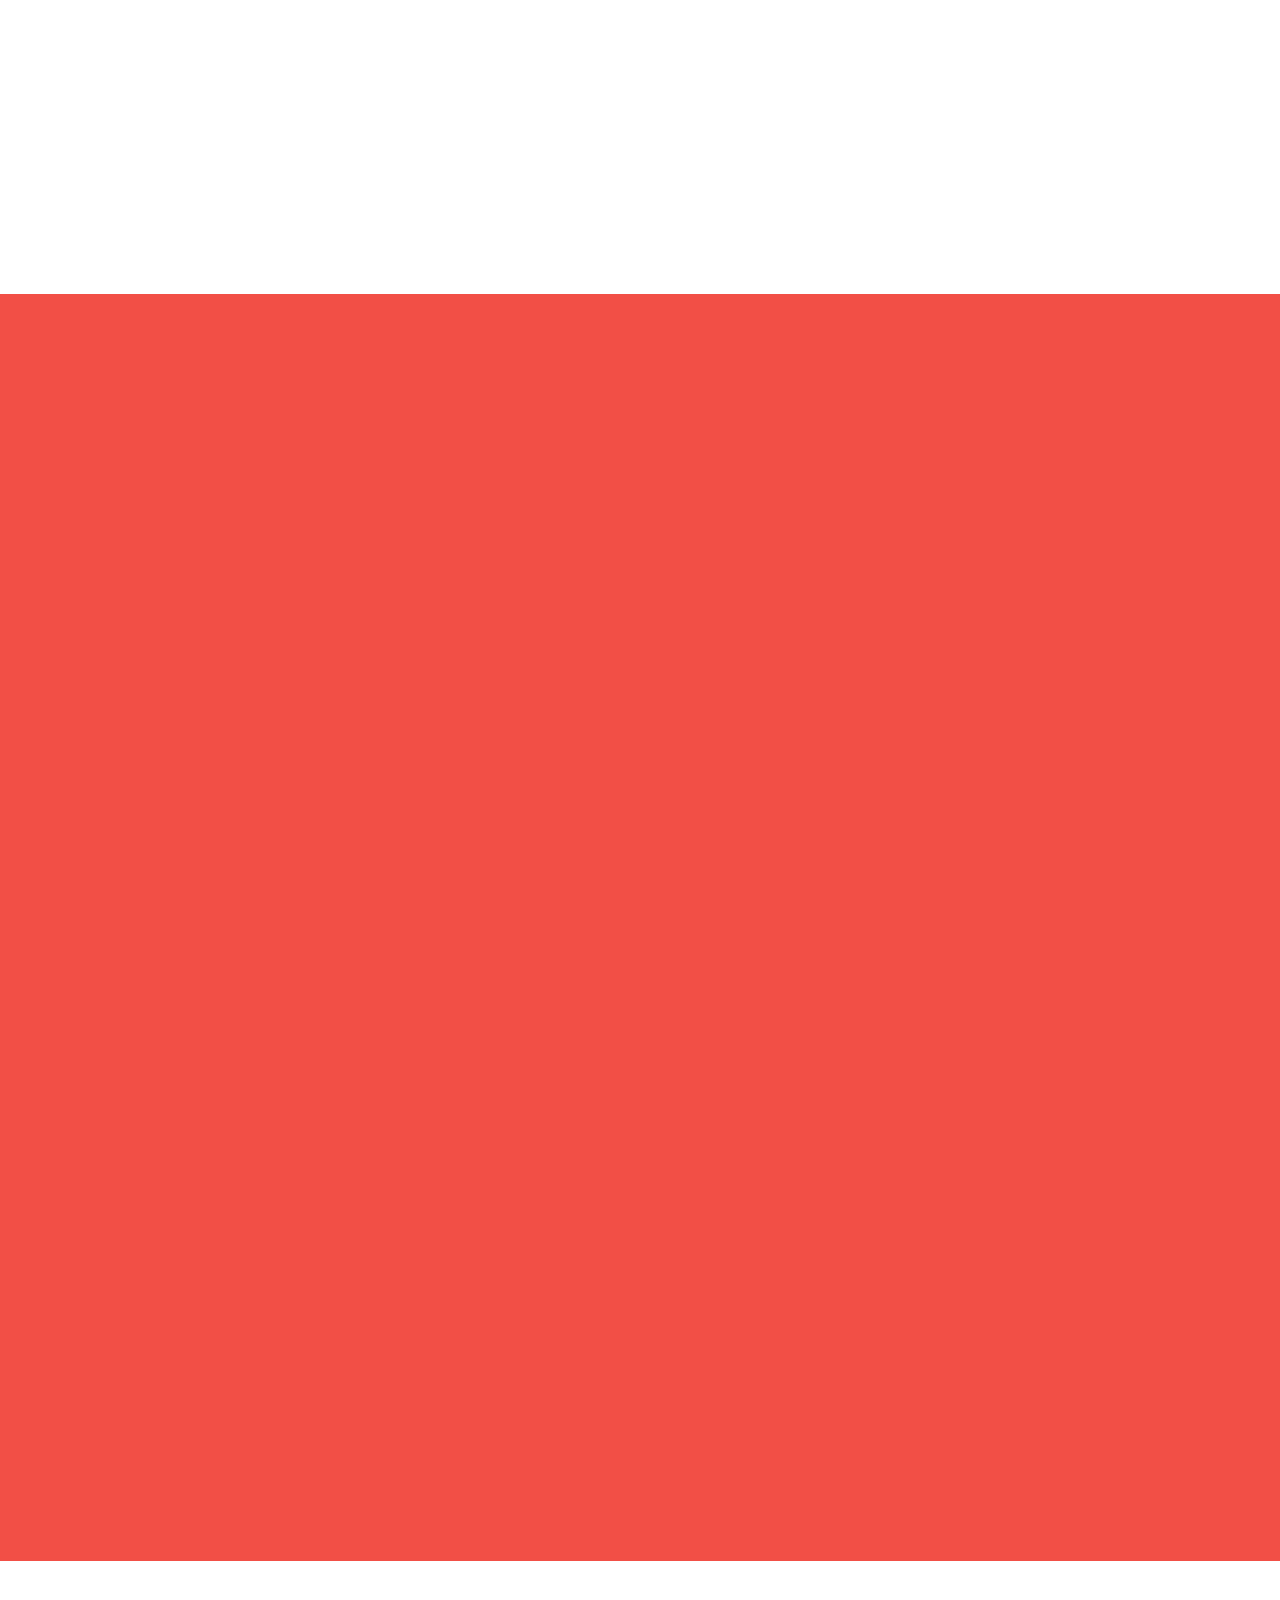
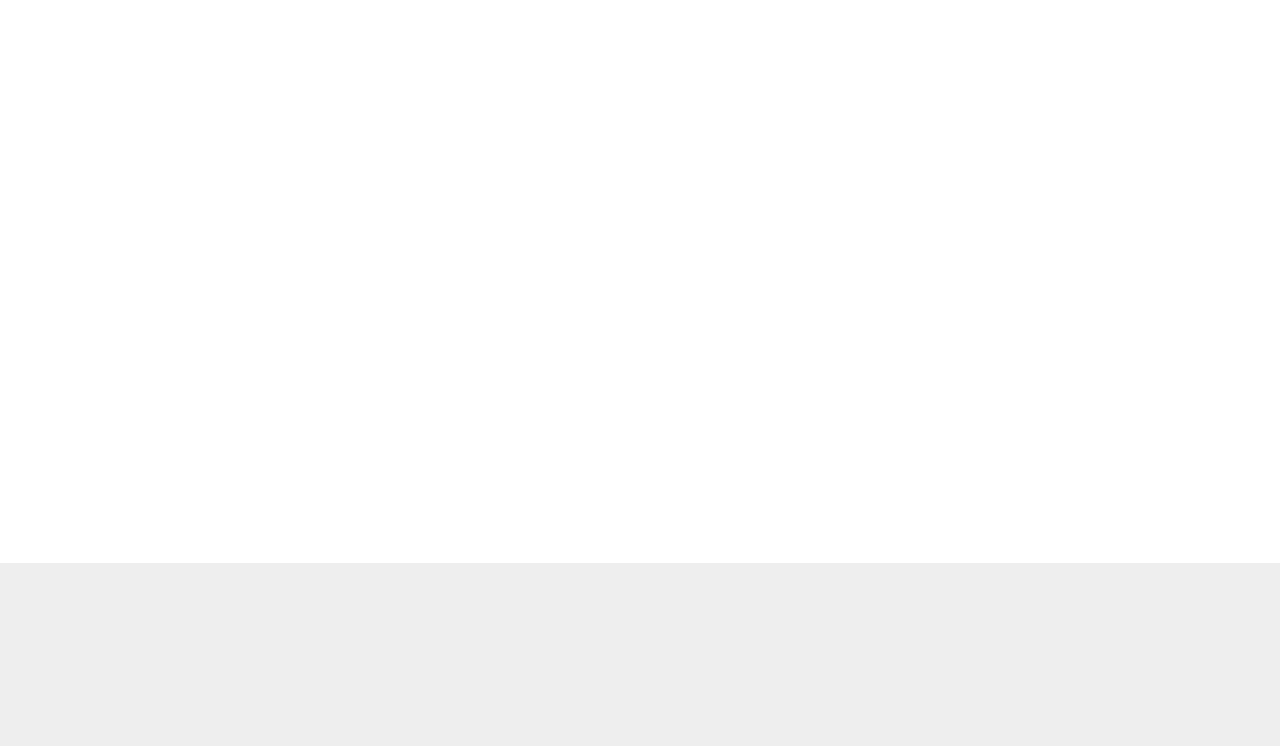
==== commit fb17d614: "Fixed some text." ====
--- a/index.html
+++ b/index.html
@@ -139,7 +139,7 @@
                 </div>
                 <div class="features-list-5 wow fadeInRight">
                     <i class="fa fa-comments-o"></i>
-                    <h4>Instântaneo e Diário</h4>
+                    <h4>Instântaneo e colaborativo</h4>
                     <p>Aproveite as ofertas que todos estão compartilhando em sua cidade.</p>
                 </div>
                 <div class="features-list-6 wow fadeInRight">
@@ -191,7 +191,7 @@
                 <div class="features-list-5 wow fadeInRight">
                     <i class="fa fa-money"></i>
                     <h4>Economize com publicidade</h4>
-                    <p>Com pouco investimento, você divulga seu produto de forma rápida, prática e moderna.</p>
+                    <p>Com pouco investimento você divulga seu produto de forma rápida, prática e moderna.</p>
                 </div>
                 <div class="features-list-6 wow fadeInRight">
                     <i class="fa fa-line-chart"></i>
